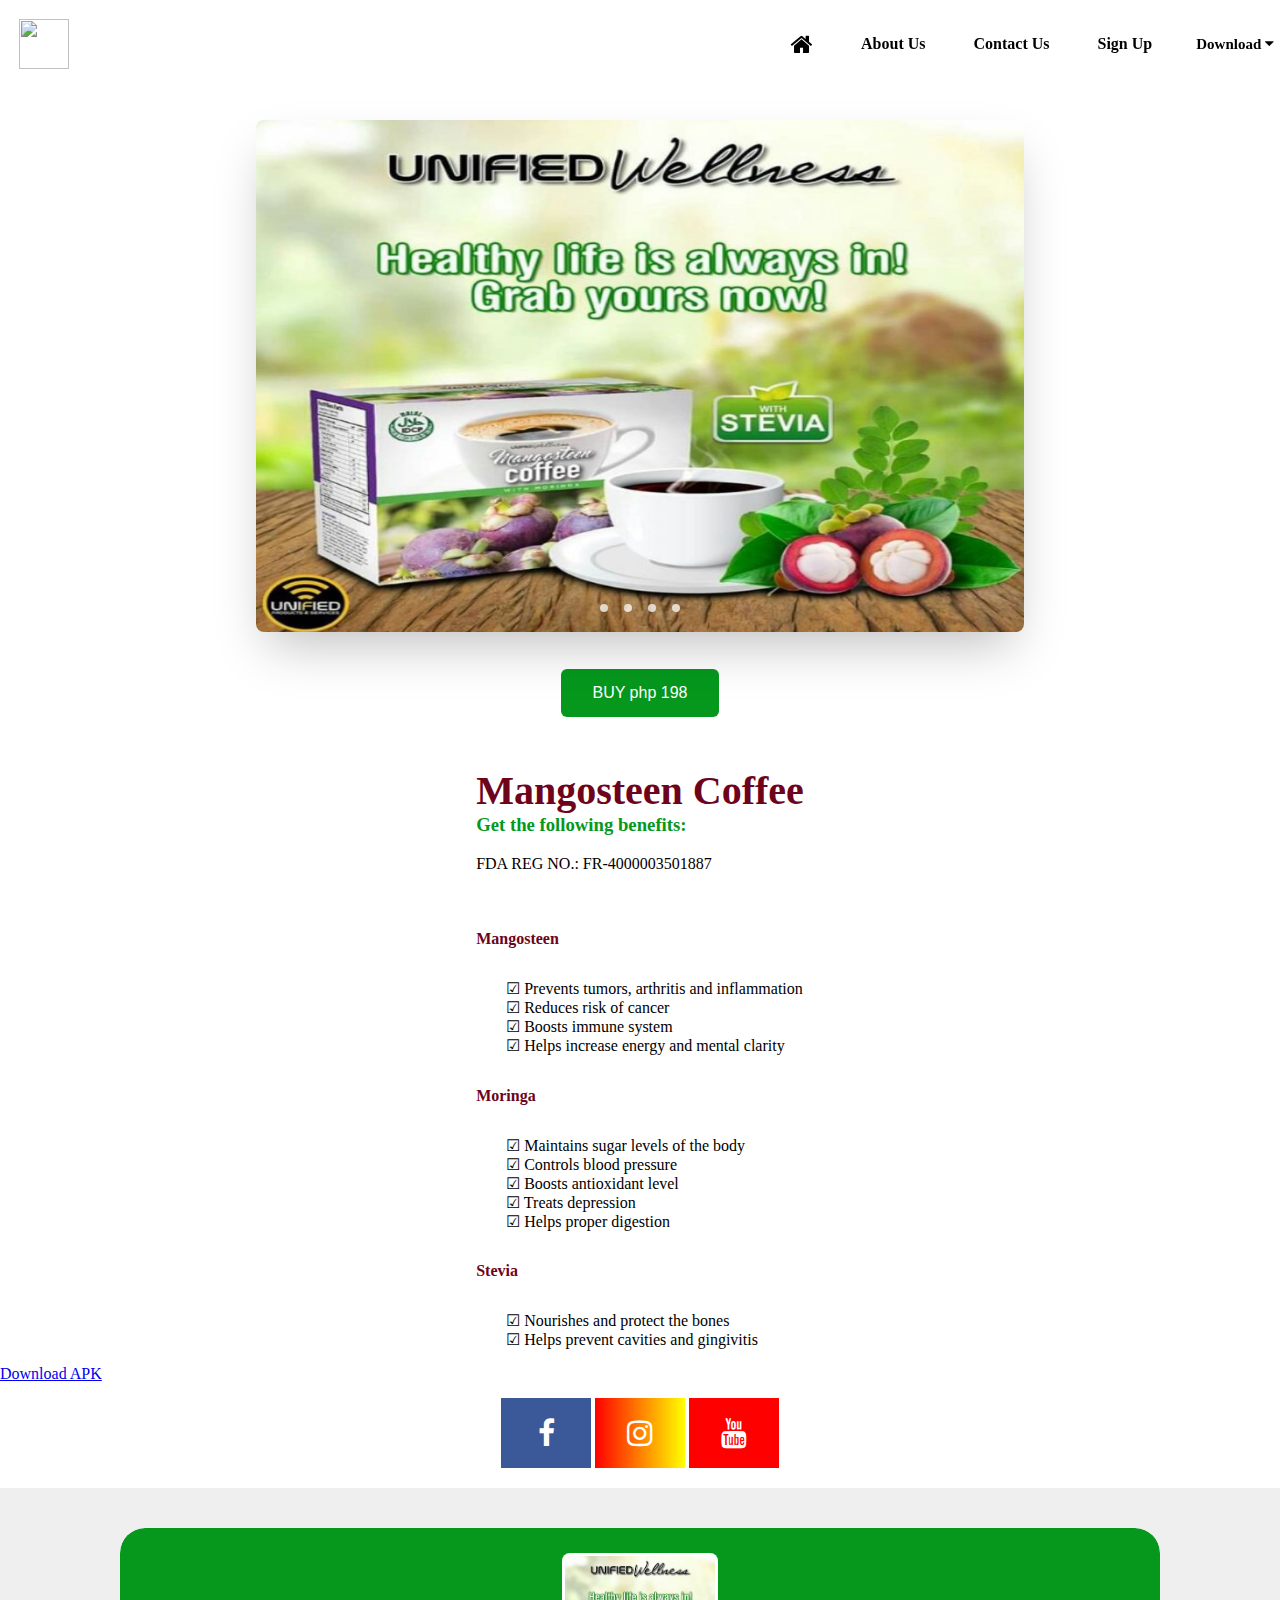
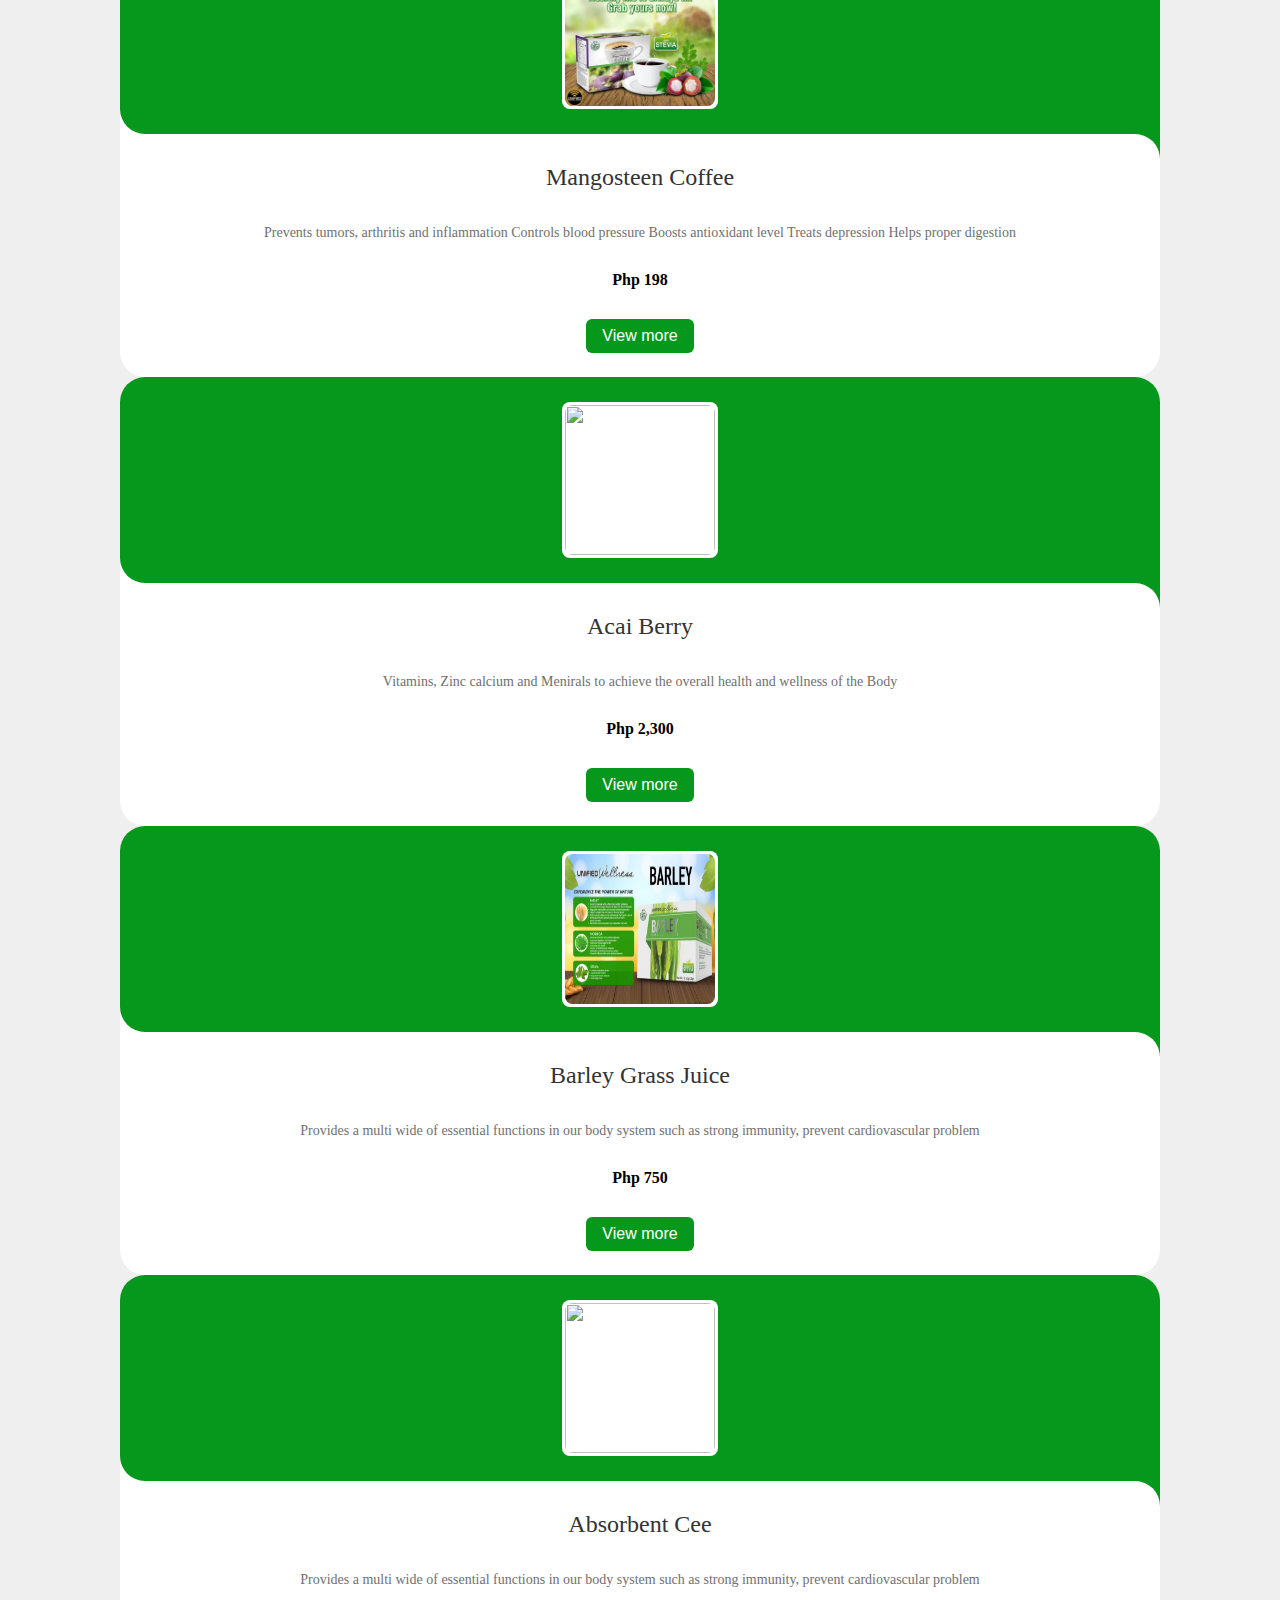
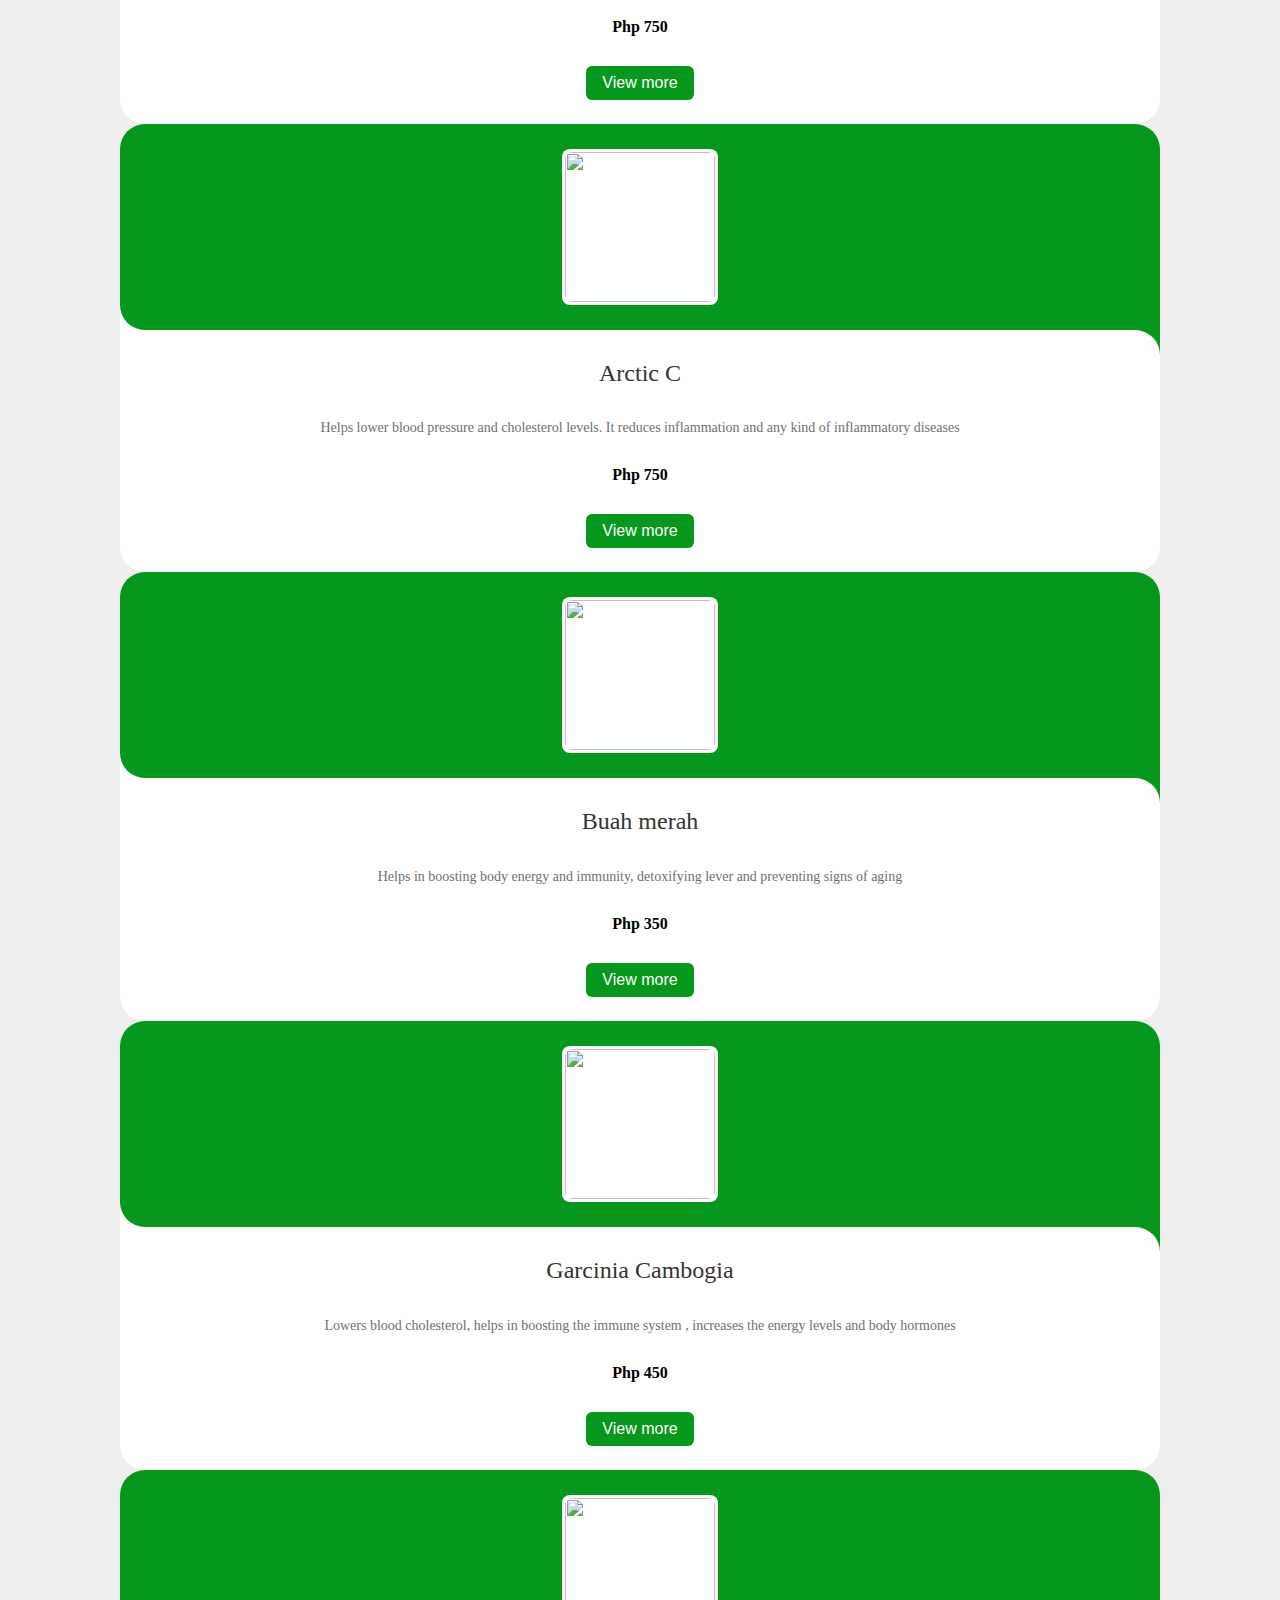
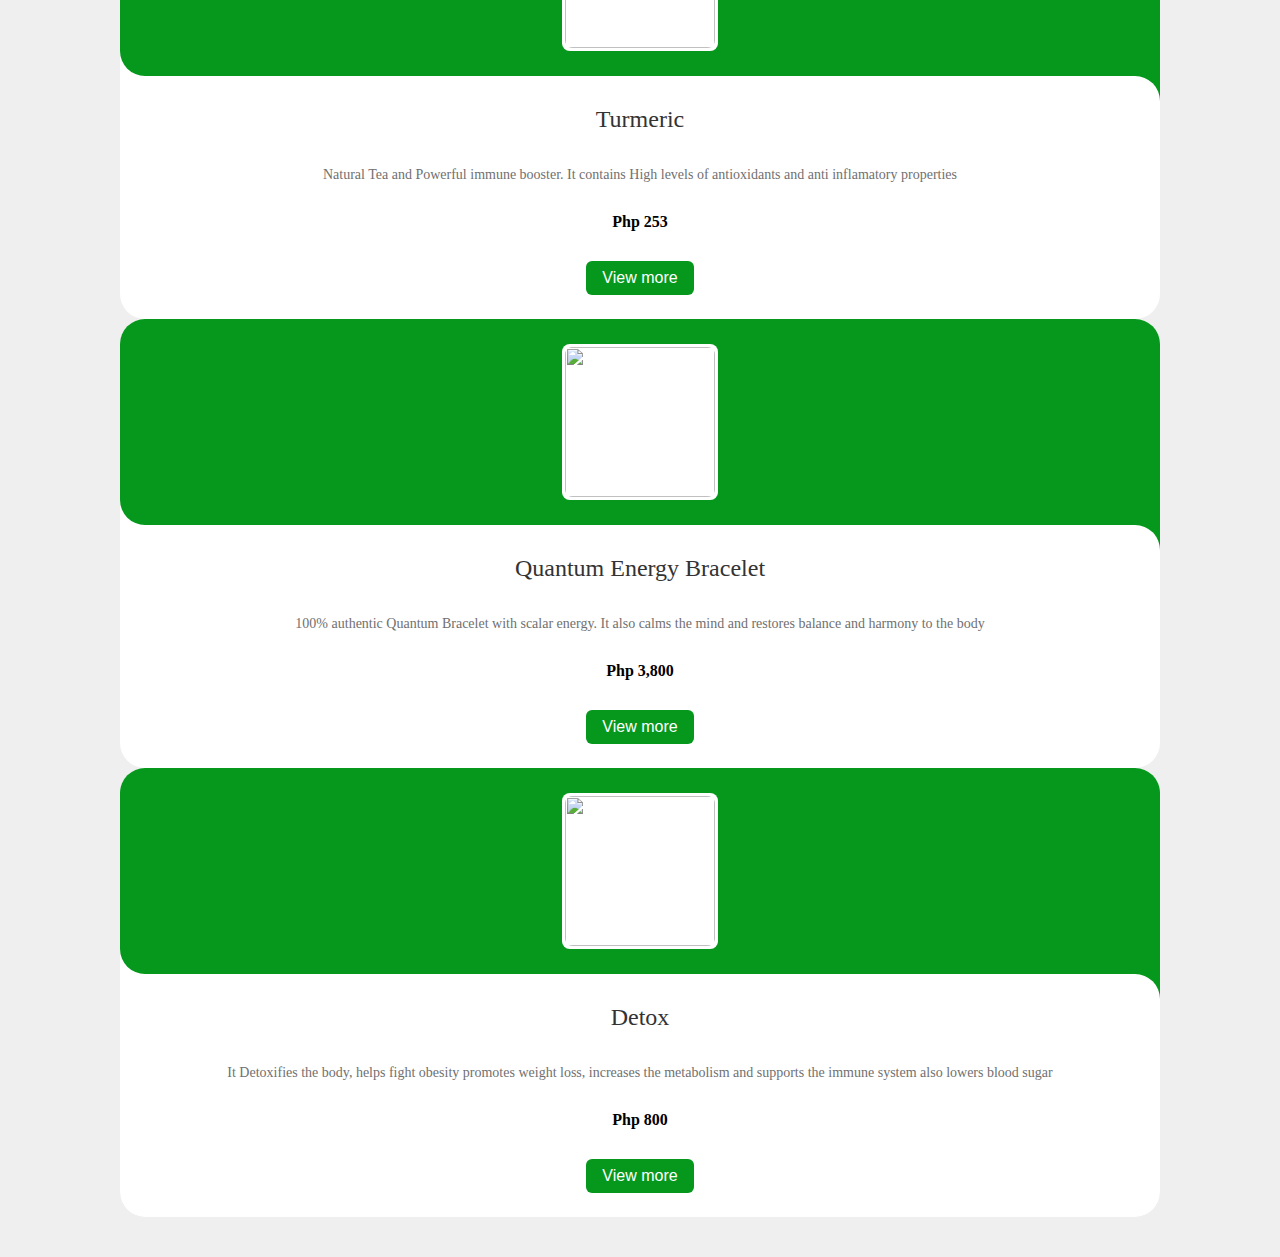
==== index.html @ 59ff97eb "Update index.html" ====
<!DOCTYPE html>
<html>
<head>
	<meta charset="utf-8">
	<meta name="viewport" content="width=device-width, initial-scale=1">
	<title>Mangosteen Coffee</title>
	<link rel="stylesheet" type="text/css" href="https://nyddanao11.github.io/mangosteencoffee/style.css">
	<link rel="stylesheet" type="text/css" href="https://nyddanao11.github.io/mangosteencoffee/swiper-bundle.min.css">
	<link rel="stylesheet" href="https://cdnjs.cloudflare.com/ajax/libs/font-awesome/4.7.0/css/font-awesome.min.css">
</head>

<body>

<header class="primary-header flex">
			<div >
					<img src="https://nyddanao11.github.io/mangosteencoffee/logo.png">
			<!-- <h2 class="logo">Yeilva <span class="log">STORE</span></h2> -->
		    </div>

	
		<button id="mobile-nav-toggle" aria-controls="primary-navigation" aria-expanded="false" ><i style="font-size:24px" class="fa">&#xf0c9;</i></button>
		
		<nav >
			
			<ul id="primary-navigation" data-visible ="false" class="primary-navigation flex">

					<li class="active"> <a href="https://nyddanao11.github.io/mangosteencoffee"> <i style="font-size:24px" class="fa">&#xf015;</i></a> </li>

					<li> <a href="https://nyddanao11.github.io/mangosteencoffee/aboutus.html">About Us</a> </li>

					<li> <a href="https://nyddanao11.github.io/mangosteencoffee/contactus.html">Contact Us</a> </li>

					<li> <a href="https://nyddanao11.github.io/mangosteencoffee/Register02.html">Sign Up</a> </li>

				 <div class="download">

     		  <button class="downloadbut"> Download <i class="fa fa-caret-down"></i></button>
         		 <div class="downloadlink">
          		   <a href="https://drive.google.com/file/d/1a4_qMyg4f7lipI2hWL55RH-9ur_odU7n/view">E-Catalogue</a>
           			  <a href="#">Flyers</a>
            		 <a href="https://docs.google.com/document/d/1-5zC7StBNT5gKorWsp6ZwzRaBgrDeCFt/edit?usp=sharing&ouid=105641947247357200570&rtpof=true&sd=true">Registration Form</a>
           </div>
   	  </div>
			
			
			</ul>
			
		</nav>

</header>


	<section class="container">
		<div class="slider-wrapper">
			<div class="slider">
				<img id="slide-1" src="https://nyddanao11.github.io/mangosteencoffee/mangosteen.png">
				<img id="slide-2" src="https://nyddanao11.github.io/mangosteencoffee/mangosteen02.png">
				<img id="slide-3" src="https://nyddanao11.github.io/mangosteencoffee/mangosteen03.png">
				<img id="slide-4" src="https://nyddanao11.github.io/mangosteencoffee/mangosteen04.jpg">
				
			</div>
			<div class="slider-nav">
				<a href="#slide-1"></a>
				<a href="#slide-2"></a>
				<a href="#slide-3"></a>
				<a href="#slide-4"></a>
				
			</div>
		</div>
		
	</section>



<div id="landing">

		   <div class="buy">
				<button class="button" onclick="window.location.href='https://shopee.ph/Mangosteen-Coffee-drink-mix-with-Moringa-i.784647343.21009335924';">BUY php 198</button>
			</div>

		<div class="benefits">
			<div class="color01">
				<h3><b class="color">Mangosteen Coffee</b> <br>
					Get the following benefits:</h3>
					<p class="custom">FDA REG NO.: FR-4000003501887</p>
			</div>

			<div>
				<h4 class="color02">Mangosteen</h4>
					<ul>
						<li>☑ Prevents tumors, arthritis and inflammation</li>
						<li>☑ Reduces risk of cancer</li>
						<li>☑ Boosts immune system</li>
						<li>☑ Helps increase energy and mental clarity</li>
					</ul>
			</div>

			<div>
					<h4 class="color03">Moringa</h4>
					<ul>
						<li>☑ Maintains sugar levels of the body</li>
						<li>☑ Controls blood pressure</li>
						<li>☑ Boosts antioxidant level</li>
						<li>☑ Treats depression</li>
						<li>☑ Helps proper digestion</li>
					</ul>
			</div>

			<div>
					<h4 class="color04">Stevia</h4>
				<ul>
					<li>☑ Nourishes and protect the bones</li>
					<li>☑ Helps prevent cavities and gingivitis</li>
				</ul>
			</div> 

	  </div>

  </div> 

 <div id="apklink">
			 <a class="applink" href="https://nyddanao11.github.io/mangosteencoffee/store.apk"> Download APK
 							</a>
			</div>
  
		<div class="social-link">
				<a href="https://www.facebook.com/profile.php?id=100063938480030" class="fa fa-facebook"></a>
			<a href="#" class="fa fa-instagram"></a>
				<a href="https://www.youtube.com/watch?v=vwFjm2BG8pU&t=16s" class="fa fa-youtube"></a>
			</div>




<div class="slidermain">

<div class="slide-container swiper">
	<div class="slide-content">
		<div class="card-wrapper swiper-wrapper">
			
			<div class="card swiper-slide">
				<div class="image-content">
					<span class="overlay"></span>
					<div class="card-image">
						<img src="https://nyddanao11.github.io/mangosteencoffee/mangosteen.png" class="card-img">
					</div>
					
				</div>
				<div class="card-content">
					<h2 class="name">Mangosteen Coffee</h2>
					<p class="description">Prevents tumors, arthritis and inflammation Controls blood pressure
						Boosts antioxidant level Treats depression  Helps proper digestion</p>
						<p><b>Php 198</b></p>
					<button class="button" onclick="window.location.href='https://shopee.ph/Mangosteen-Coffee-drink-mix-with-Moringa-i.784647343.21009335924';">View more</button>
				</div>
			</div>
			

			<div class="card swiper-slide">
				<div class="image-content">
					<span class="overlay"></span>
					<div class="card-image">
						<img src="https://nyddanao11.github.io/mangosteencoffee/acai1.png" class="card-img">
						
					</div>
					
				</div>
				<div class="card-content">
					<h2 class="name">Acai Berry</h2>
					<p class="description">Vitamins, Zinc calcium and Menirals to achieve the overall health and wellness of the Body</p>
					<p><b>Php 2,300</b></p>
					<button class="button" onclick="window.location.href='https://nyddanao11.github.io/acaiberry/';">View more</button>
				</div>
			</div>


			<div class="card swiper-slide">
				<div class="image-content">
					<span class="overlay"></span>
					<div class="card-image">
						<img src="https://nyddanao11.github.io/mangosteencoffee/barley.jpg" class="card-img">
					</div>
					
				</div>
				<div class="card-content">
					<h2 class="name">Barley Grass Juice</h2>
					<p class="description">Provides a multi wide of essential functions in our body system such as strong
					immunity, prevent cardiovascular problem</p>
					<p><b>Php 750</b></p>
					<button class="button" onclick="window.location.href='https://nyddanao11.github.io/barleygrassjuice/';">View more</button>
				</div>
			</div>

			<div class="card swiper-slide">
				<div class="image-content">
					<span class="overlay"></span>
					<div class="card-image">
						<img src="https://nyddanao11.github.io/mangosteencoffee/absorbent c.png" class="card-img">
					</div>
					
				</div>
				<div class="card-content">
					<h2 class="name">Absorbent Cee</h2>
					<p class="description">Provides a multi wide of essential functions in our body system such as strong
					immunity, prevent cardiovascular problem</p>
					<p><b>Php 750</b></p>
					<button class="button" onclick="window.location.href='https://shopee.ph/Absorbent-Cee(Sodium-Ascorbate)-i.784647343.23017069219?xptdk=b65014be-b319-4ab7-a2fa-3e5fe1470cf2';">View more</button>
				</div>
			</div>

			<div class="card swiper-slide">
				<div class="image-content">
					<span class="overlay"></span>
					<div class="card-image">
						<img src="https://nyddanao11.github.io/mangosteencoffee/artic c.png" class="card-img">

					</div>
					
				</div>
				<div class="card-content">
					<h2 class="name">Arctic C</h2>
					<p class="description">Helps lower blood pressure and cholesterol levels. It reduces inflammation and 
					any kind of inflammatory diseases</p>
					<p><b>Php 750</b></p>
					<button class="button"  onclick="window.location.href='https://shopee.ph/Arctic-C-(only-the-best-for-your-Heart)-i.784647343.18870767126?xptdk=a8010dde-78bb-41e5-ad4f-0279af0dcc0b';">View more</button>
				</div>
			</div>

			<div class="card swiper-slide">
				<div class="image-content">
					<span class="overlay"></span>
					<div class="card-image">
						<img src="https://nyddanao11.github.io/mangosteencoffee/Buah merah.png" class="card-img">
						
					</div>
					
				</div>
				<div class="card-content">
					<h2 class="name">Buah merah</h2>
					<p class="description">Helps in boosting body energy and immunity, detoxifying lever and preventing signs of aging</p>
					<p><b>Php 350</b></p>
					<button class="button"  onclick="window.location.href='https://shopee.ph/Buah-Merah-(-The-Synergy-of-7-super-Antioxidants-)-i.784647343.22317082732?xptdk=27547b36-8d47-44c6-b7f2-25dde37a1634';">View more</button>
				</div>
			</div>

			<div class="card swiper-slide">
				<div class="image-content">
					<span class="overlay"></span>
					<div class="card-image">
						<img src="https://nyddanao11.github.io/mangosteencoffee/Garcinia04.jpg" class="card-img">
						
					</div>
					
				</div>

				<div class="card-content">
					<h2 class="name">Garcinia Cambogia</h2>
					<p class="description">Lowers blood cholesterol, helps in boosting the immune system , increases the
					energy levels and body hormones</p>
					<p><b>Php 450</b></p>
					<button class="button"  onclick="window.location.href='https://shopee.ph/Garcinia-Camboga-powder-drink-mix-dalandan-flavor-i.784647343.10497325673';" >View more</button>
				</div>
			</div>

			<div class="card swiper-slide">
				<div class="image-content">
					<span class="overlay"></span>
					<div class="card-image">
						<img src="https://nyddanao11.github.io/mangosteencoffee/turmeric.png" class="card-img">
						
					</div>
					
				</div>
				<div class="card-content">
					<h2 class="name">Turmeric</h2>
					<p class="description">Natural Tea and Powerful immune booster. It contains High levels of
					antioxidants and anti inflamatory properties</p>
					<p><b>Php 253</b></p>
					<button class="button" onclick="window.location.href='https://shopee.ph/Golden-Nature-Turmeric-Tea-i.784647343.18925896953?sp_atk=38986569-e5eb-4d8e-97fa-79b78d3e2f6c&xptdk=38986569-e5eb-4d8e-97fa-79b78d3e2f6c';" >View more</button>
				</div>
			</div>


			<div class="card swiper-slide">
				<div class="image-content">
					<span class="overlay"></span>
					<div class="card-image">
						<img src="https://nyddanao11.github.io/mangosteencoffee/bracelet.png" class="card-img">
						
					</div>
					
				</div>
				<div class="card-content">
					<h2 class="name">Quantum Energy Bracelet</h2>
					<p class="description">100% authentic Quantum Bracelet with scalar energy. It also calms the mind
					and restores balance and harmony to the body</p>
					<p><b>Php 3,800</b></p>
					<button class="button" onclick="window.location.href='https://shopee.ph/Quantum-Energy-Bracelet-i.784647343.23417089850?sp_atk=35cb4012-e484-4af1-838d-abe9c5577d63&xptdk=35cb4012-e484-4af1-838d-abe9c5577d63';" >View more</button>
				</div>
			</div>


			<div class="card swiper-slide">
				<div class="image-content">
					<span class="overlay"></span>
					<div class="card-image">
						<img src="https://nyddanao11.github.io/mangosteencoffee/detox.png" class="card-img">
						
					</div>
					
				</div>
				<div class="card-content">
					<h2 class="name">Detox</h2>
					<p class="description">It Detoxifies the body, helps fight obesity promotes weight loss, increases the metabolism 
					and supports the immune system also lowers blood sugar</p>
					<p><b>Php 800</b></p>
					<button class="button" onclick="window.location.href='https://shopee.ph/Detox-(Detoxifies-the-Body)-i.784647343.23417092383?sp_atk=322c9da5-ff0b-4807-a3c5-4f8c608d99eb&xptdk=322c9da5-ff0b-4807-a3c5-4f8c608d99eb';" >View more</button>
				</div>
			</div>




		</div>
	</div>

	<div class="swiper-button-next swiper-navBtn"></div>
      <div class="swiper-button-prev swiper-navBtn"></div>
        <div class="swiper-pagination"></div>

	</div>

</div>
	
	

</body>
<script type="text/javascript" src="switch.js"></script>
<script type="text/javascript" src="https://nyddanao11.github.io/mangosteencoffee/swiper-bundle.min.js"></script>
<script type="text/javascript" src="https://nyddanao11.github.io/mangosteencoffee/swiper.js"></script>

</html>
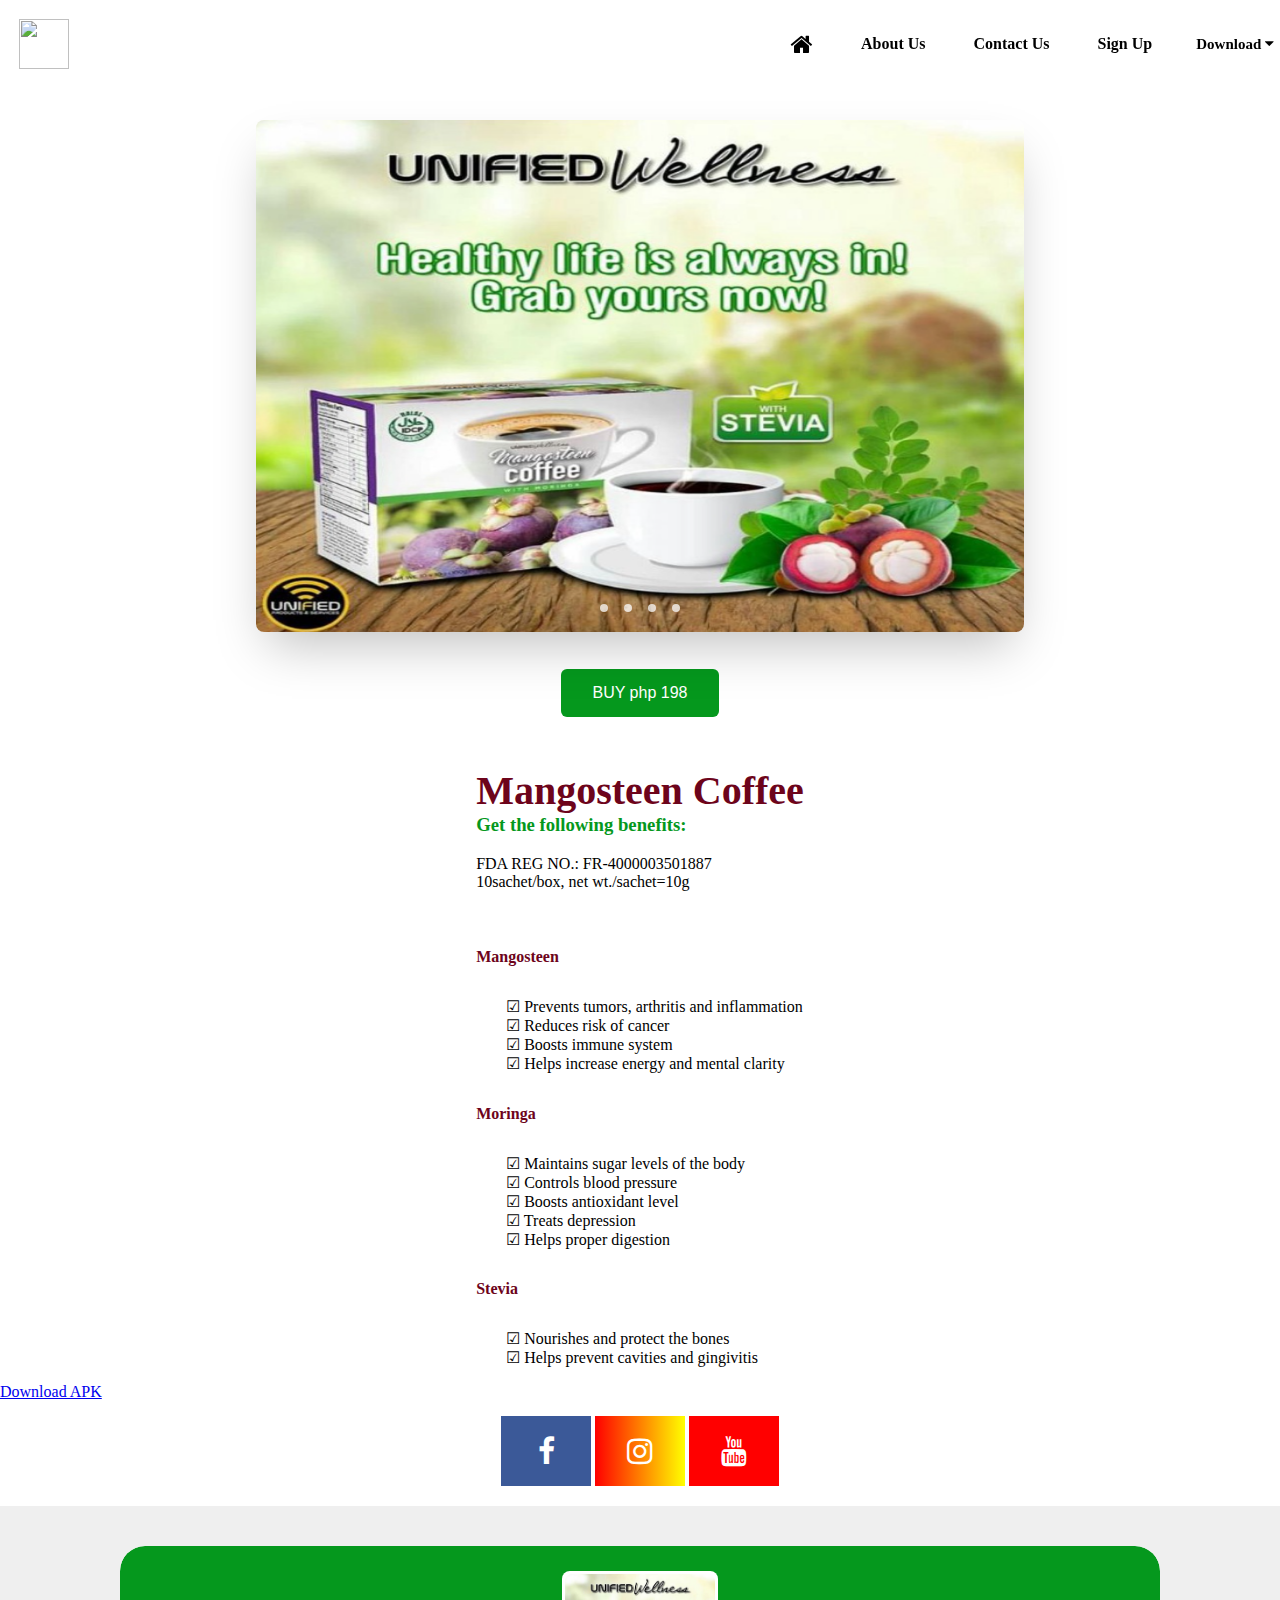
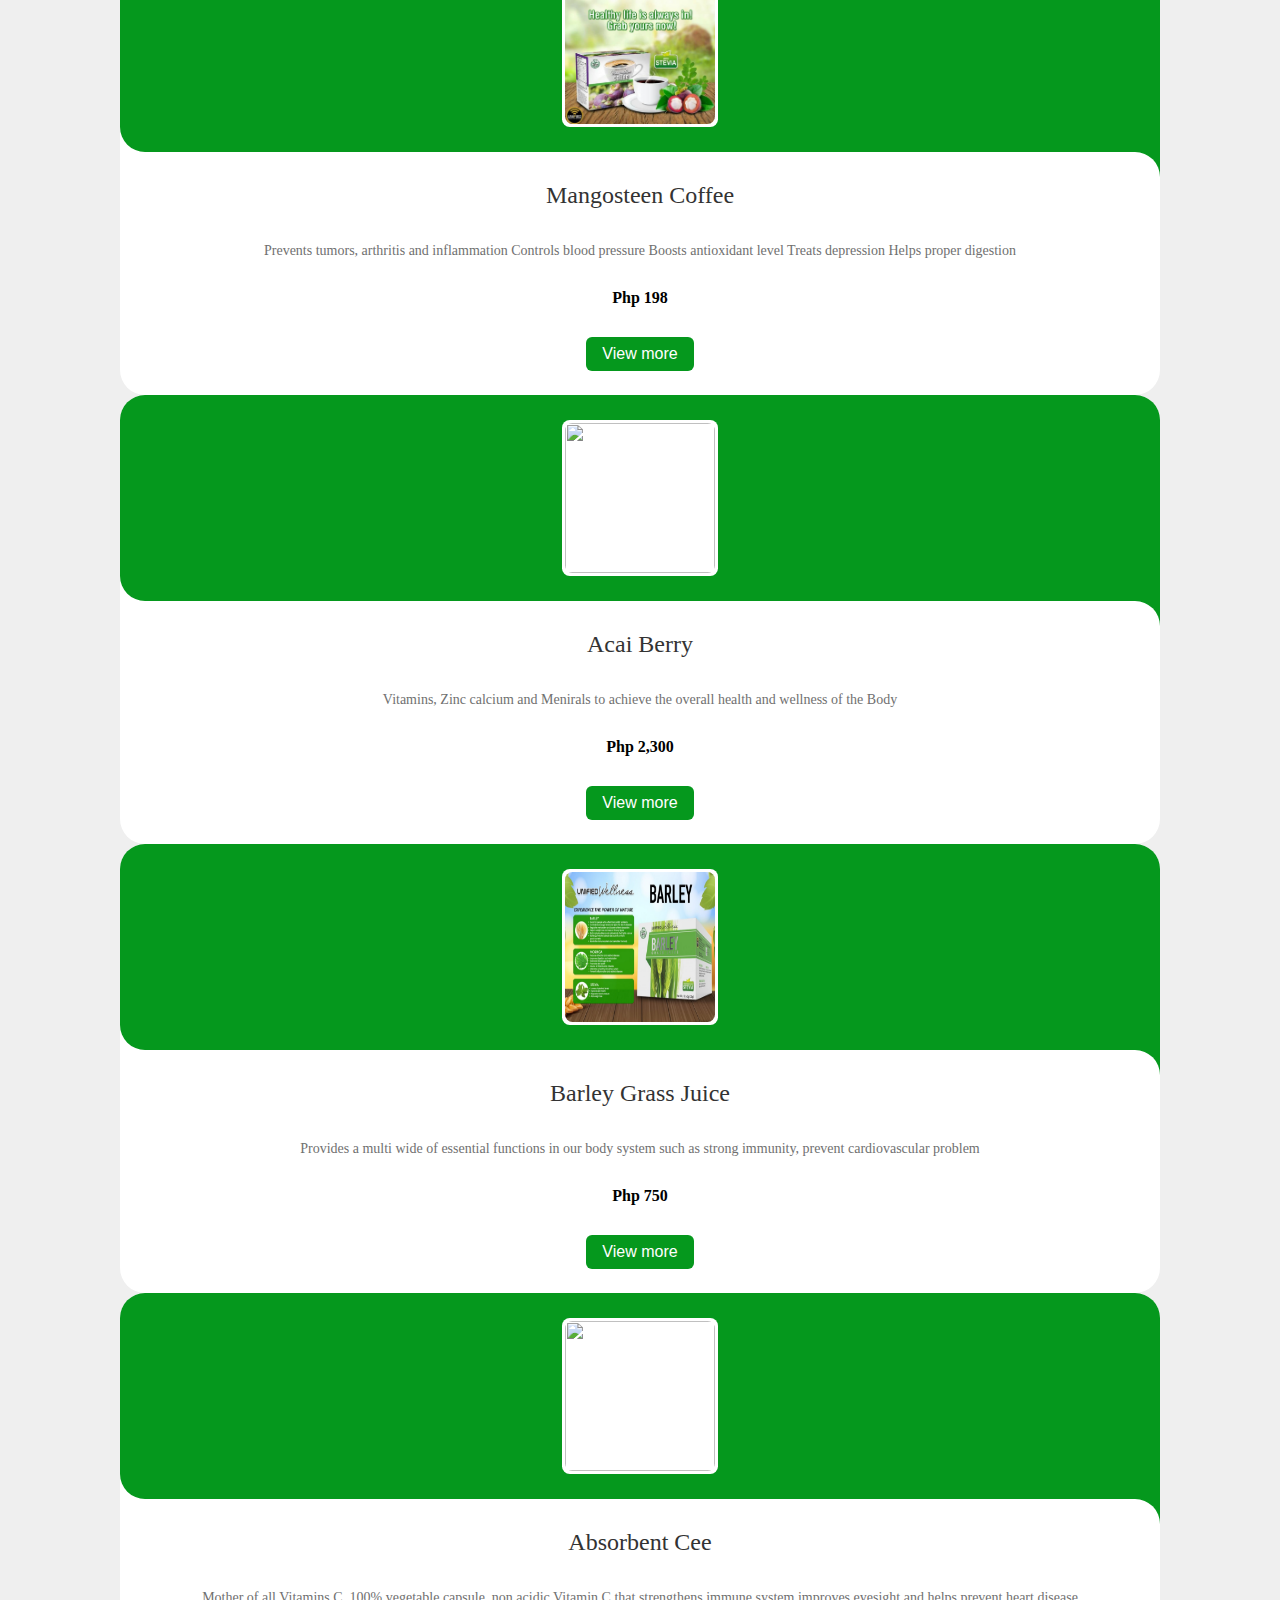
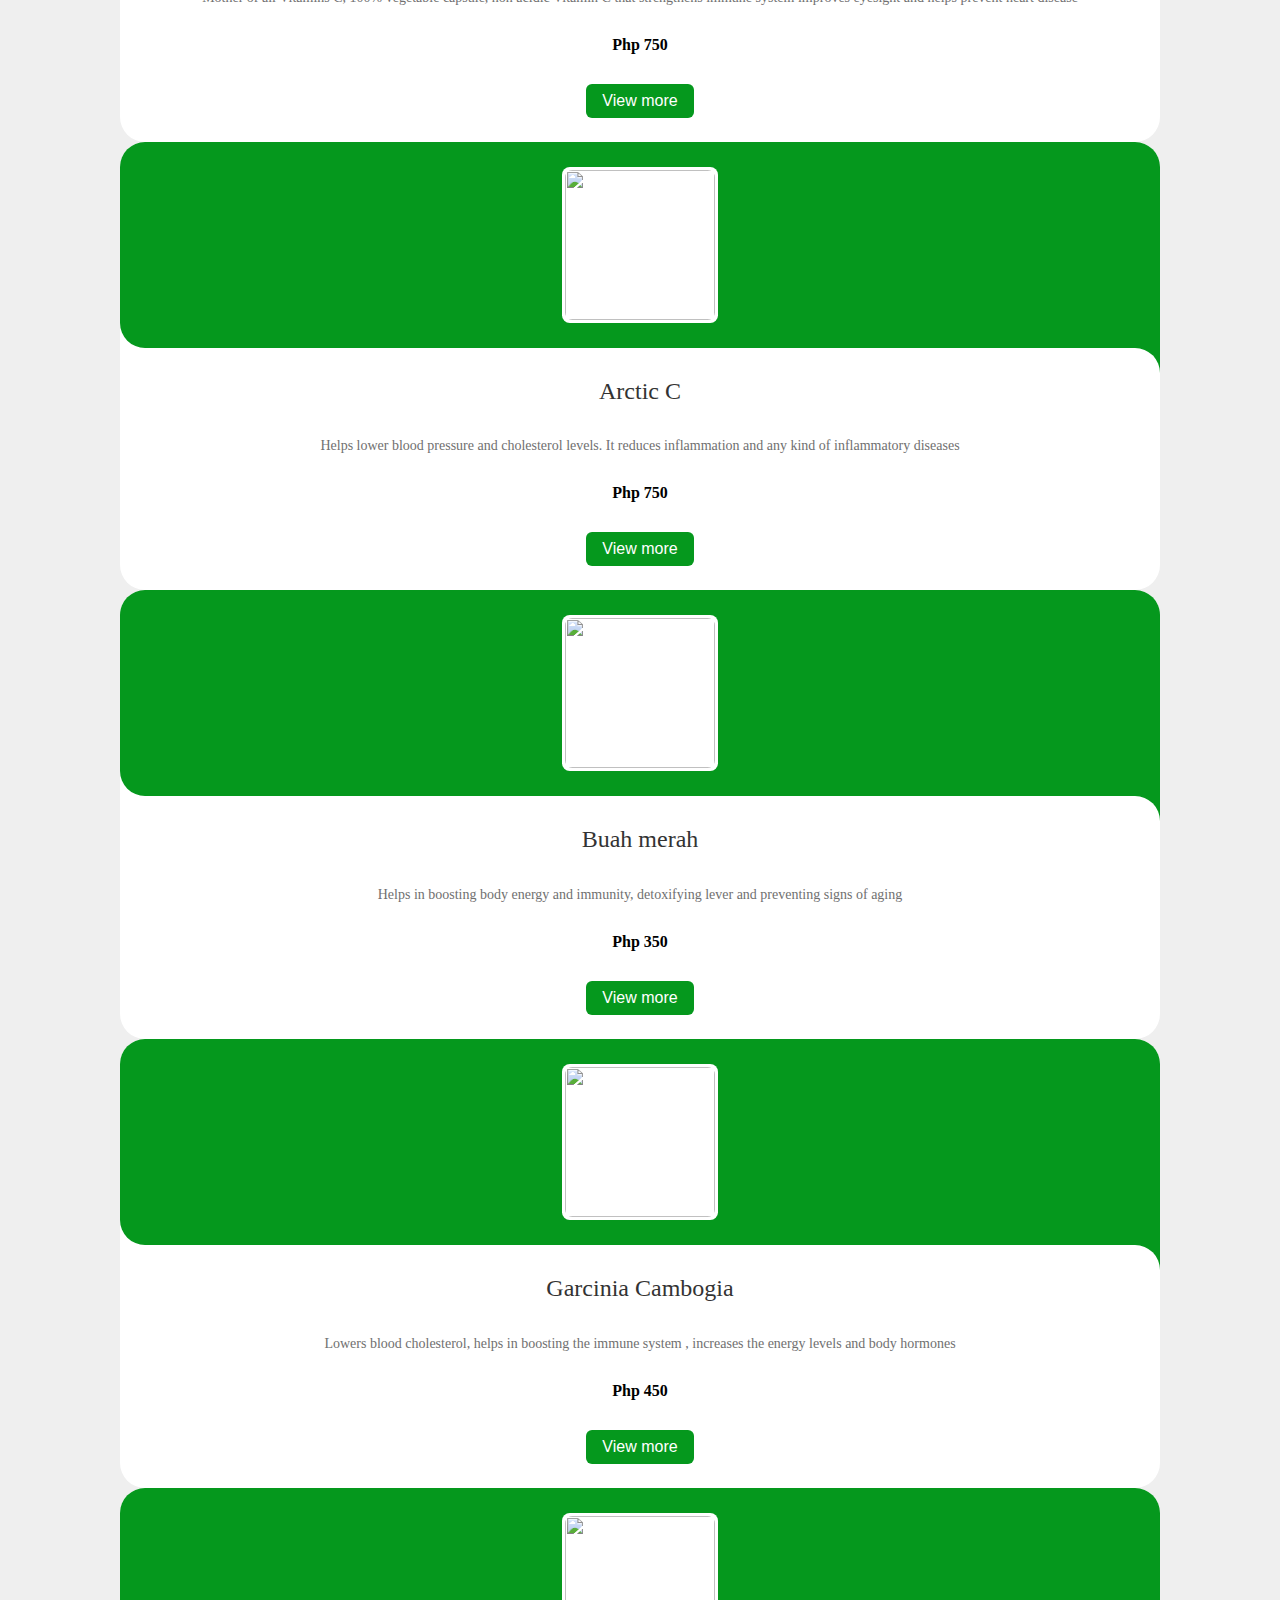
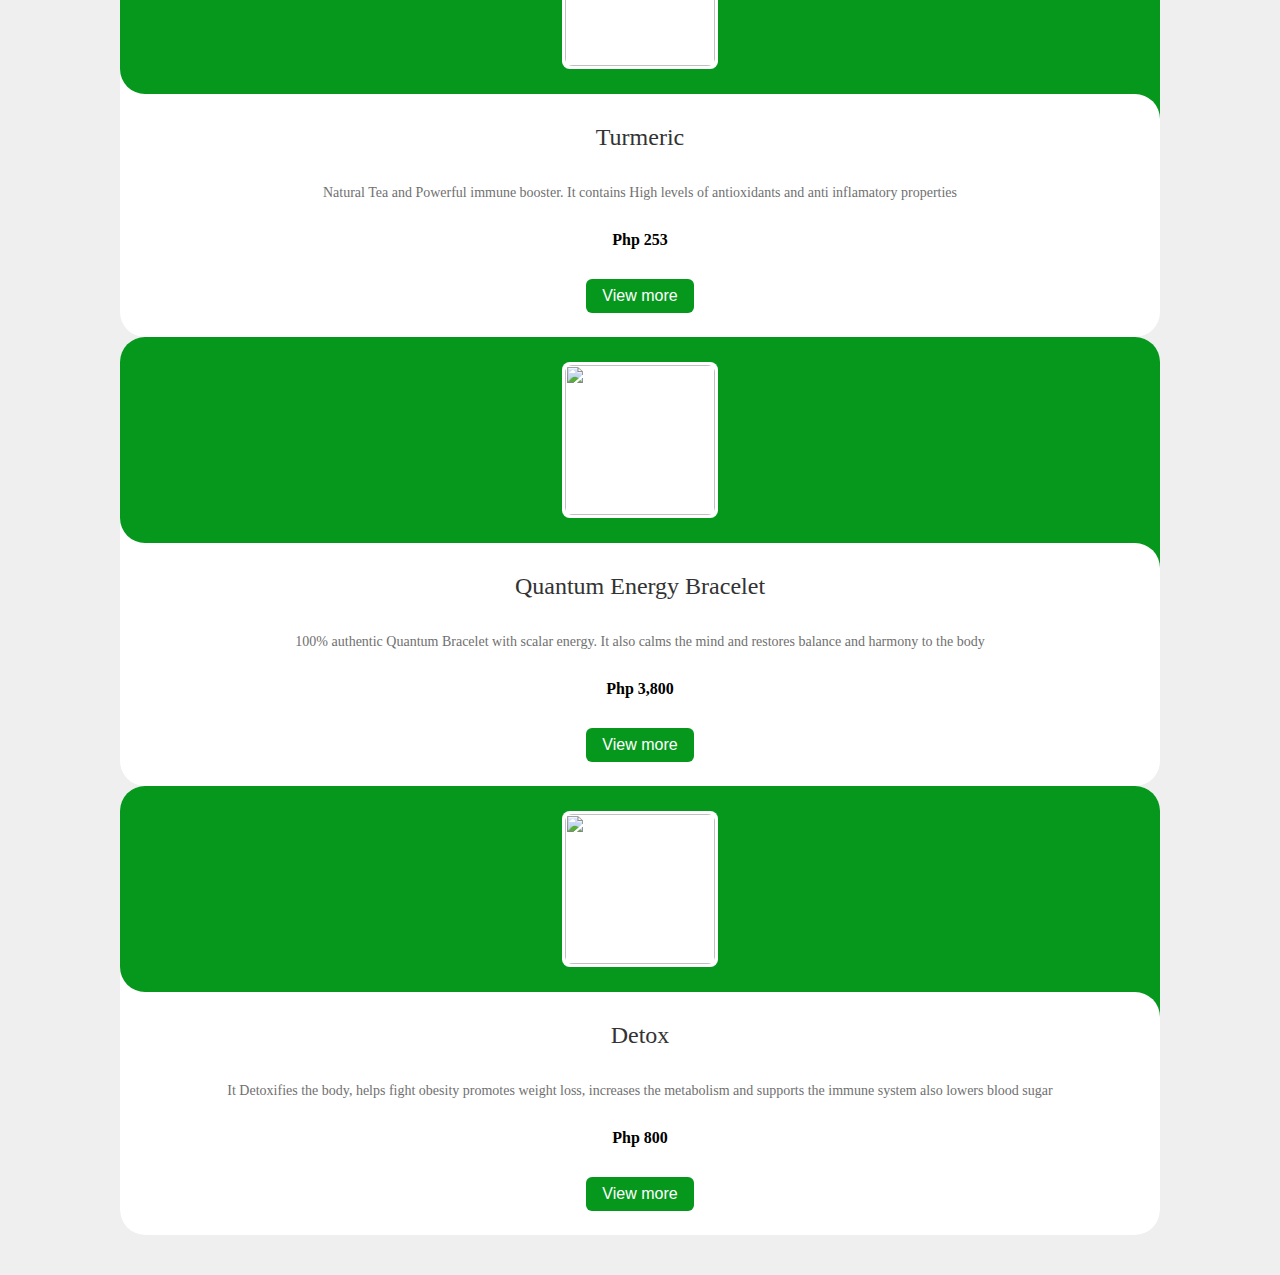
==== commit 86cb28a6: "Update index.html" ====
--- a/index.html
+++ b/index.html
@@ -82,7 +82,8 @@
 			<div class="color01">
 				<h3><b class="color">Mangosteen Coffee</b> <br>
 					Get the following benefits:</h3>
-					<p class="custom">FDA REG NO.: FR-4000003501887</p>
+					<p class="custom">FDA REG NO.: FR-4000003501887<br>
+				10sachet/box, net wt./sachet=10g</p>
 			</div>
 
 			<div>
@@ -125,7 +126,7 @@
   
 		<div class="social-link">
 				<a href="https://www.facebook.com/profile.php?id=100063938480030" class="fa fa-facebook"></a>
-			<a href="#" class="fa fa-instagram"></a>
+			<a href="https://www.instagram.com/invites/contact/?i=1ef7fizacgyok&utm_content=qbdbz59" class="fa fa-instagram"></a>
 				<a href="https://www.youtube.com/watch?v=vwFjm2BG8pU&t=16s" class="fa fa-youtube"></a>
 			</div>
 
@@ -201,8 +202,8 @@
 				</div>
 				<div class="card-content">
 					<h2 class="name">Absorbent Cee</h2>
-					<p class="description">Provides a multi wide of essential functions in our body system such as strong
-					immunity, prevent cardiovascular problem</p>
+					<p class="description">Mother of all Vitamins C, 100% vegetable capsule, non acidic Vitamin C that strengthens immune
+					system improves eyesight and helps prevent heart disease</p>
 					<p><b>Php 750</b></p>
 					<button class="button" onclick="window.location.href='https://shopee.ph/Absorbent-Cee(Sodium-Ascorbate)-i.784647343.23017069219?xptdk=b65014be-b319-4ab7-a2fa-3e5fe1470cf2';">View more</button>
 				</div>
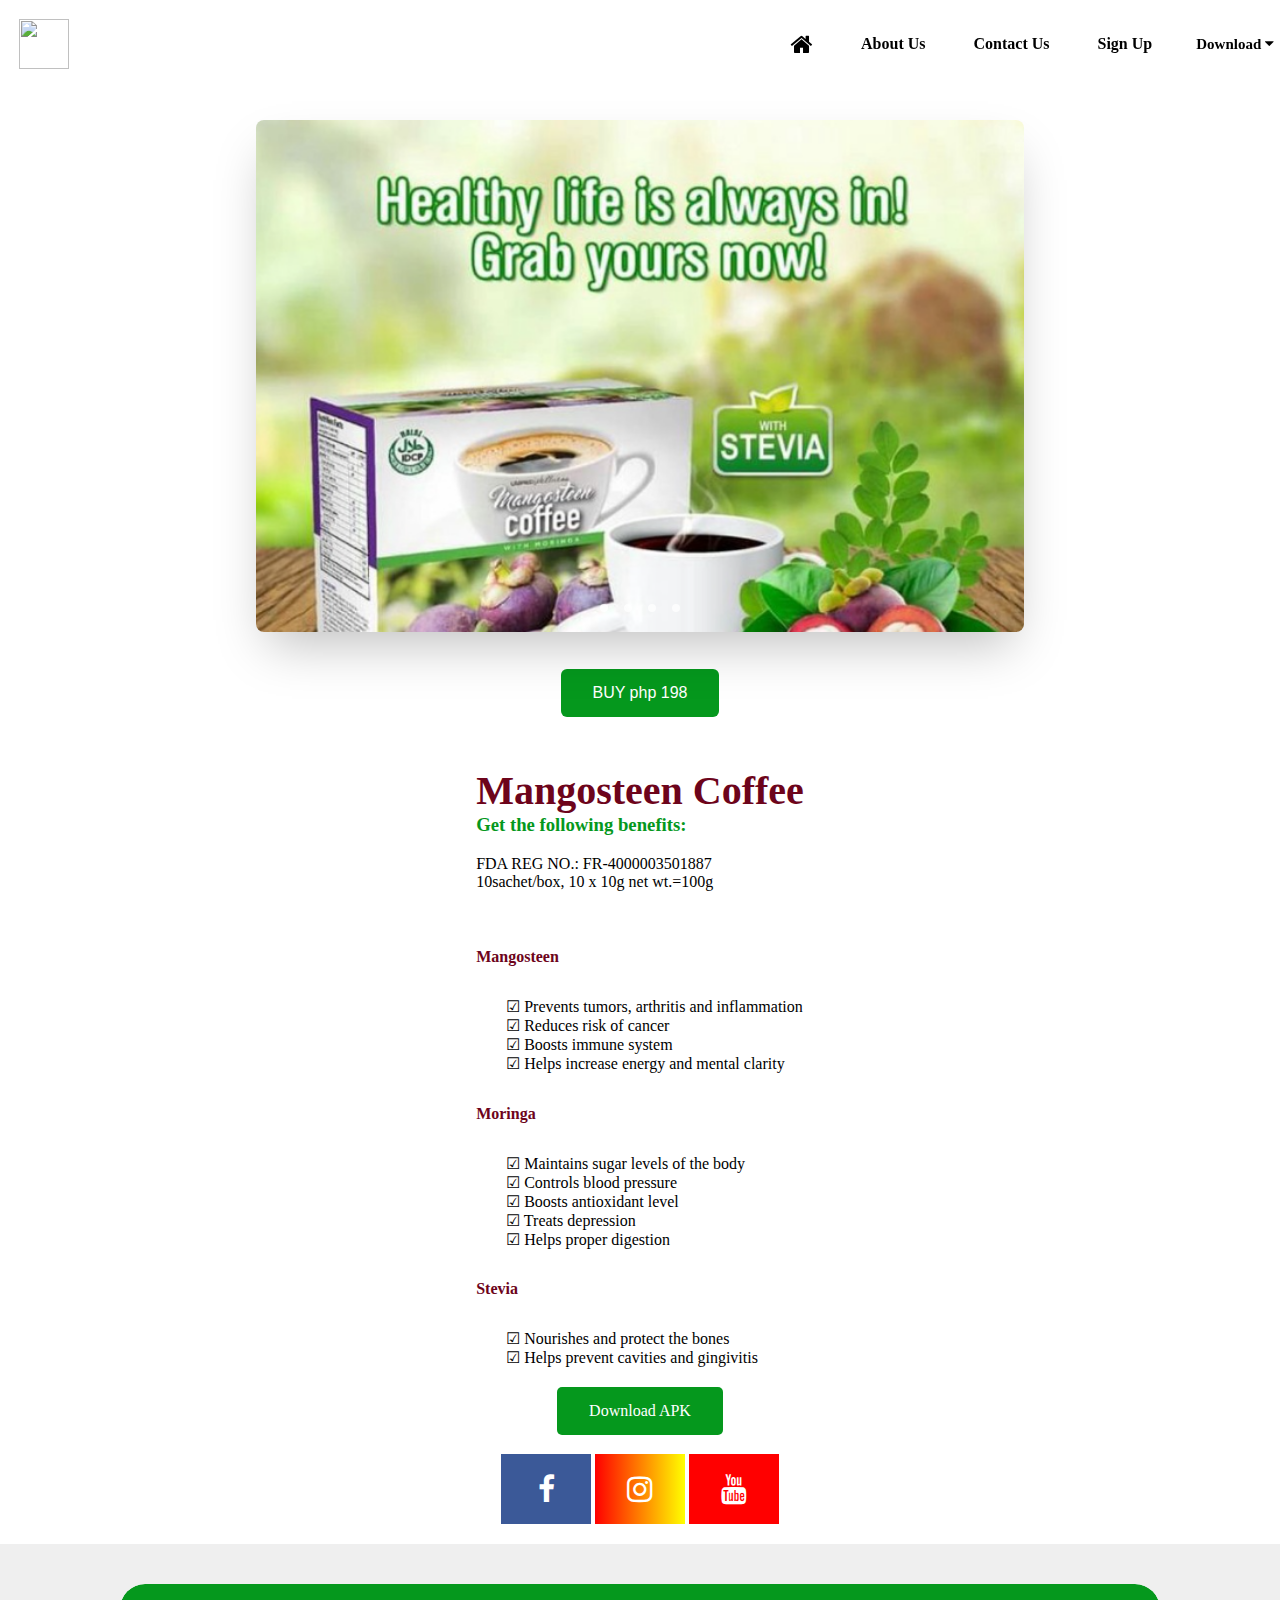
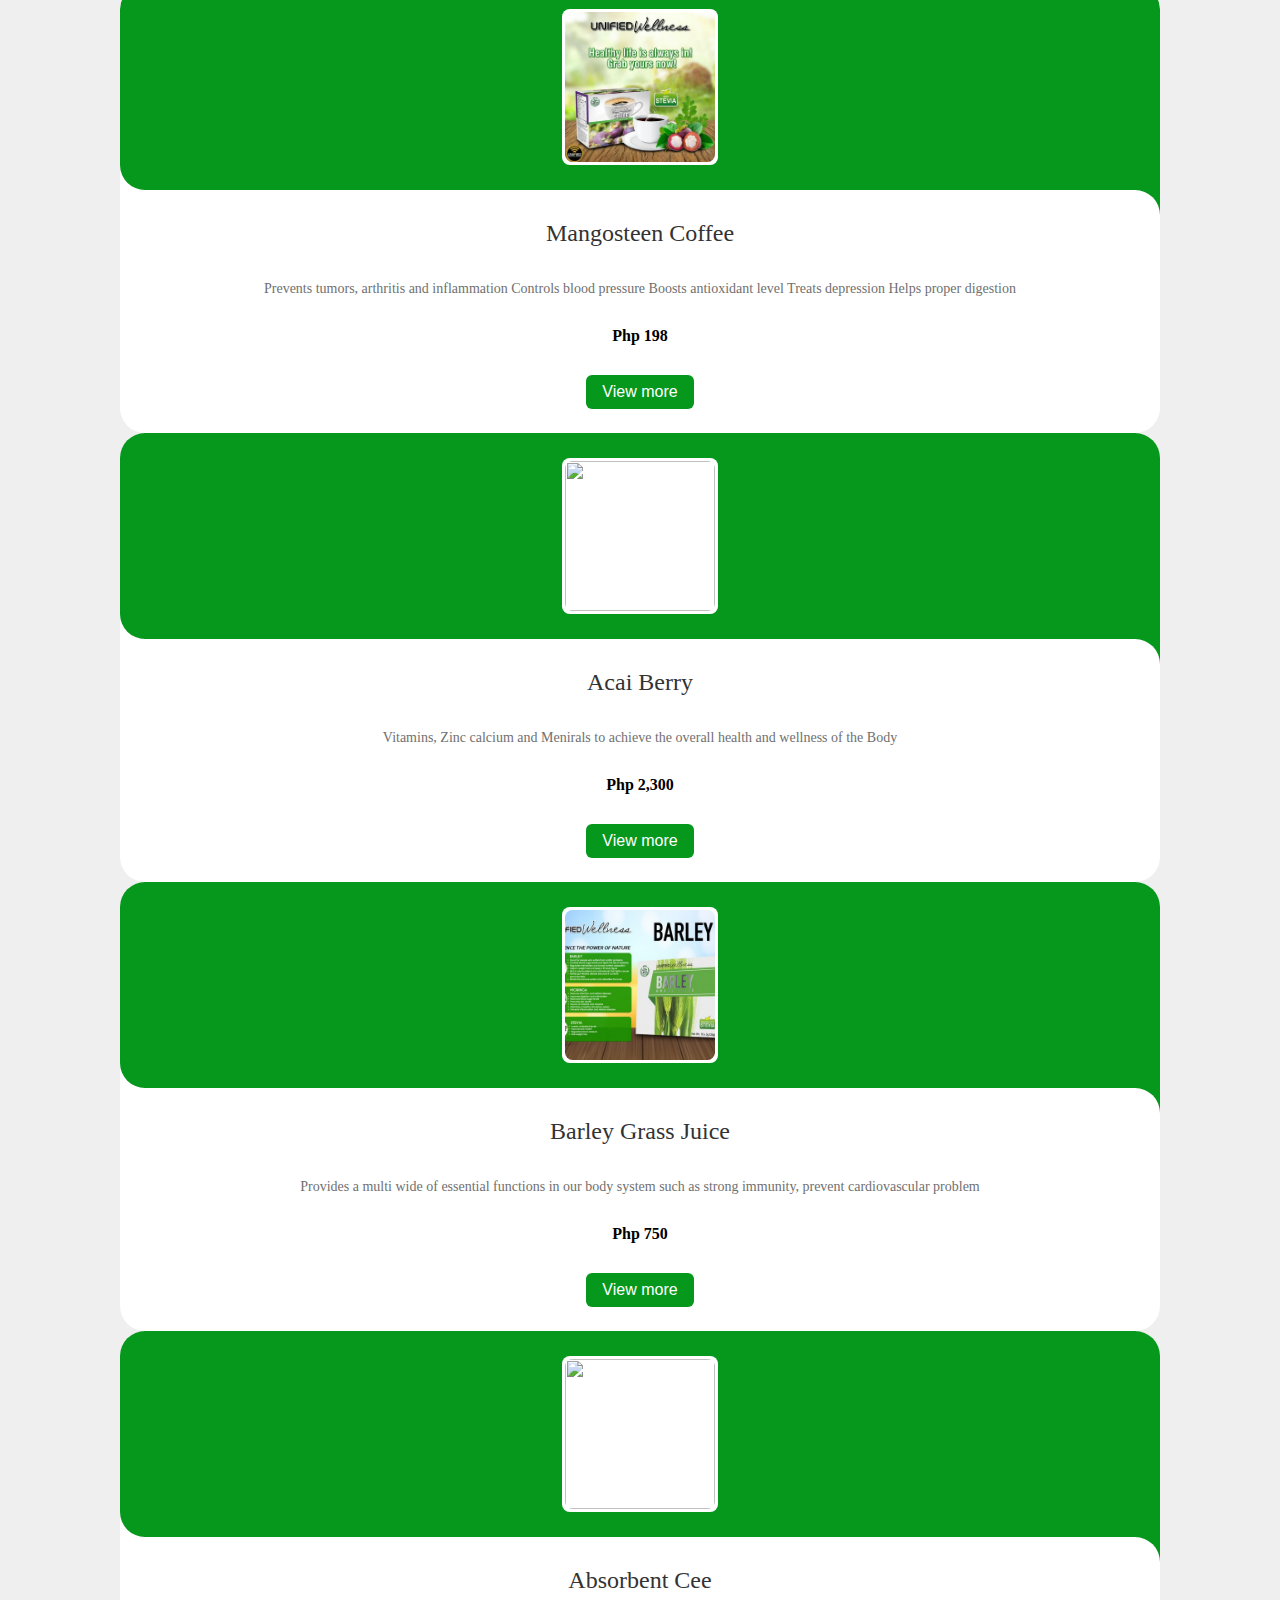
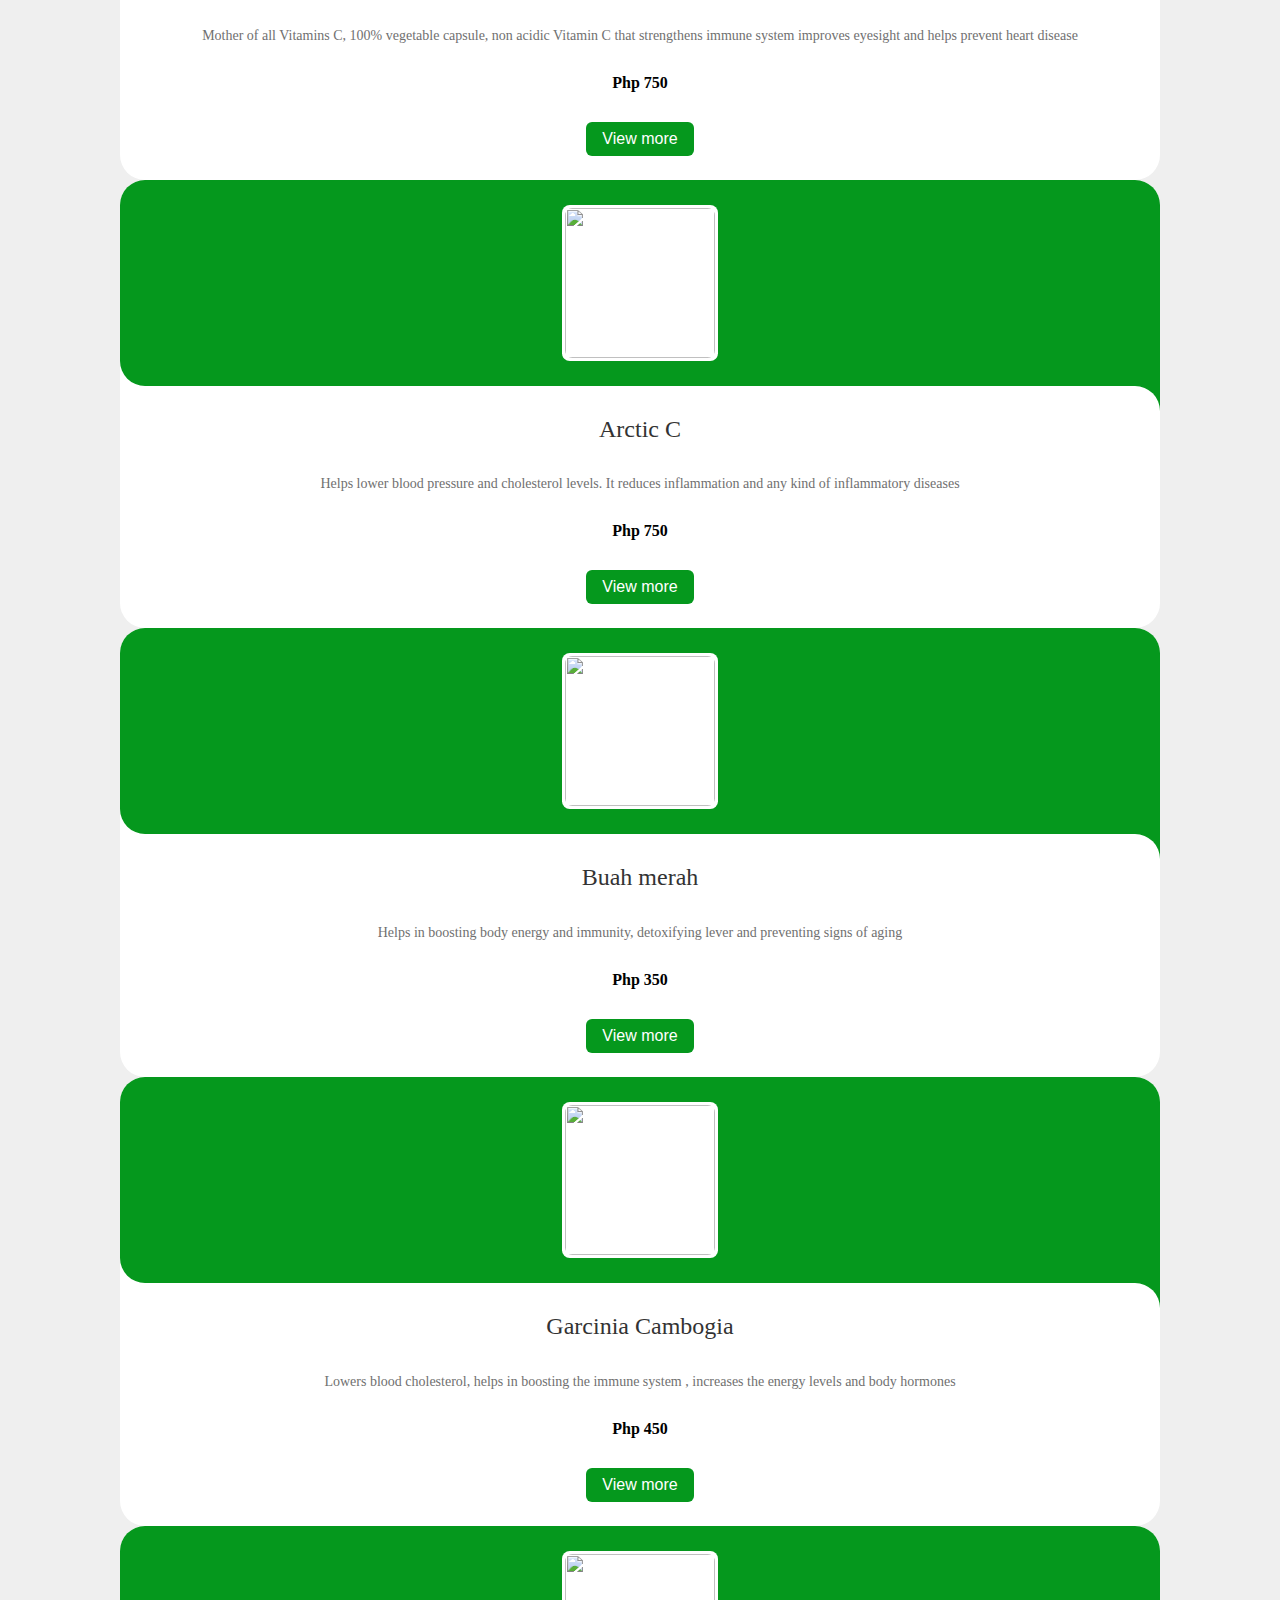
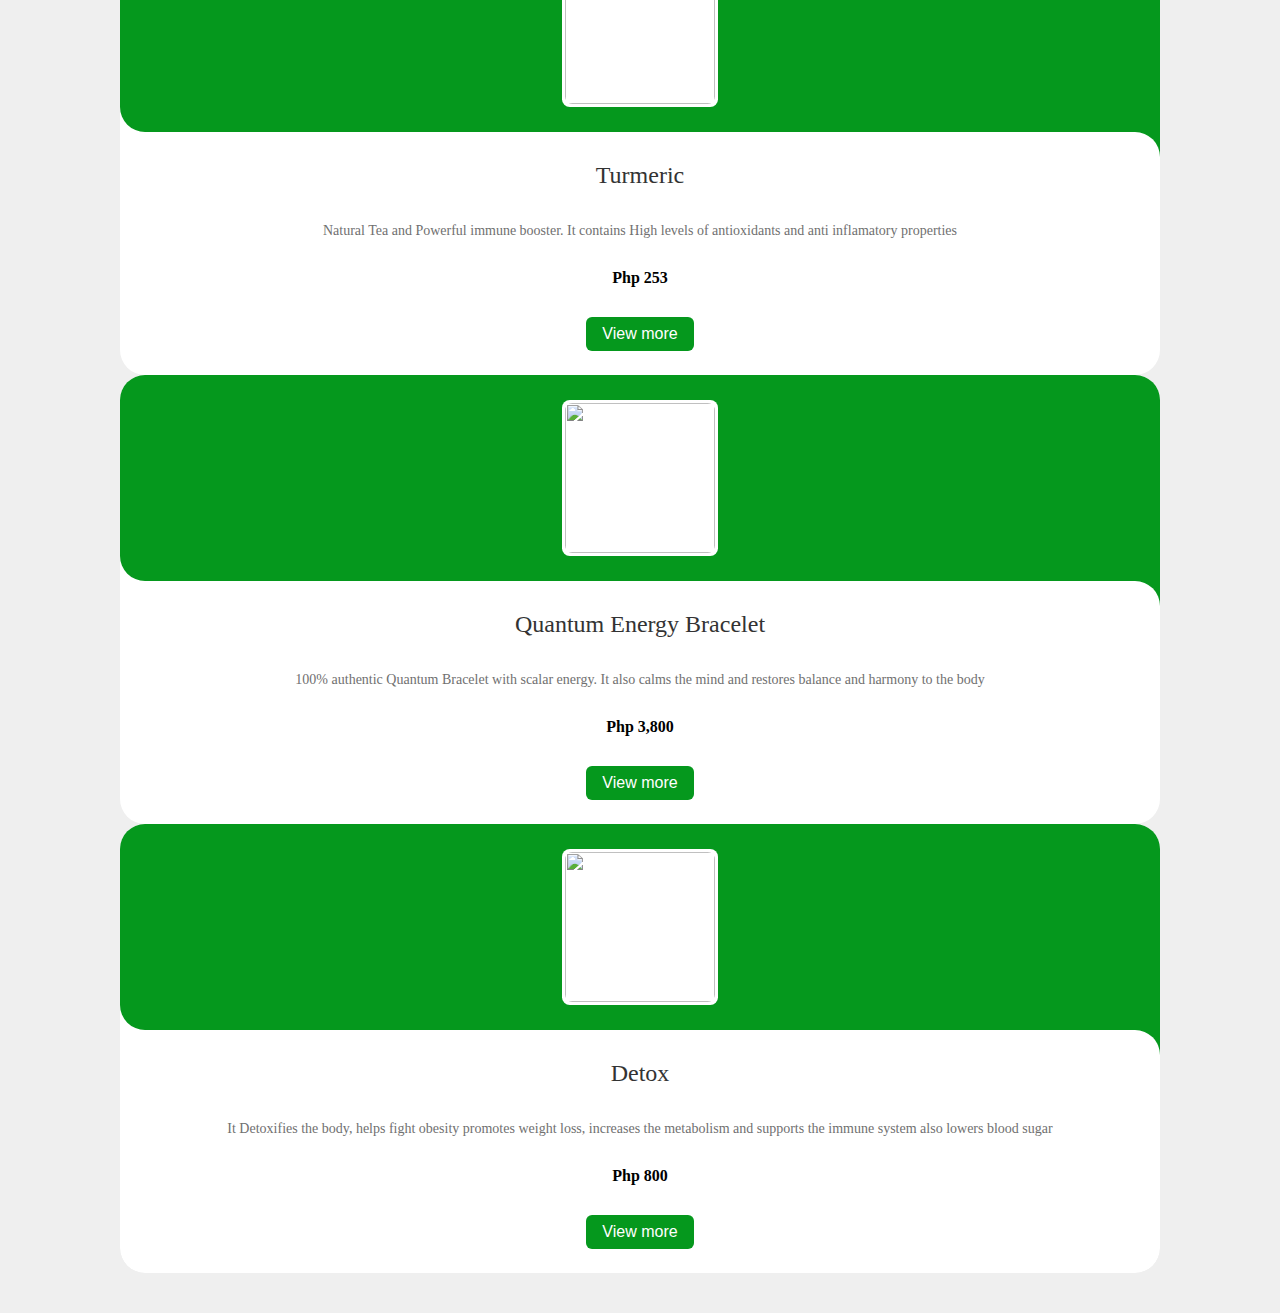
==== commit 7da56b35: "Update index.html" ====
--- a/index.html
+++ b/index.html
@@ -13,7 +13,7 @@
 
 <header class="primary-header flex">
 			<div >
-					<img src="https://nyddanao11.github.io/mangosteencoffee/logo.png">
+					<a href="https://shopee.ph/yeilva_store"><img src="https://nyddanao11.github.io/mangosteencoffee/logo.png"></a>
 			<!-- <h2 class="logo">Yeilva <span class="log">STORE</span></h2> -->
 		    </div>
 
@@ -83,7 +83,7 @@
 				<h3><b class="color">Mangosteen Coffee</b> <br>
 					Get the following benefits:</h3>
 					<p class="custom">FDA REG NO.: FR-4000003501887<br>
-				10sachet/box, net wt./sachet=10g</p>
+				10sachet/box, 10 x 10g net wt.=100g</p>
 			</div>
 
 			<div>
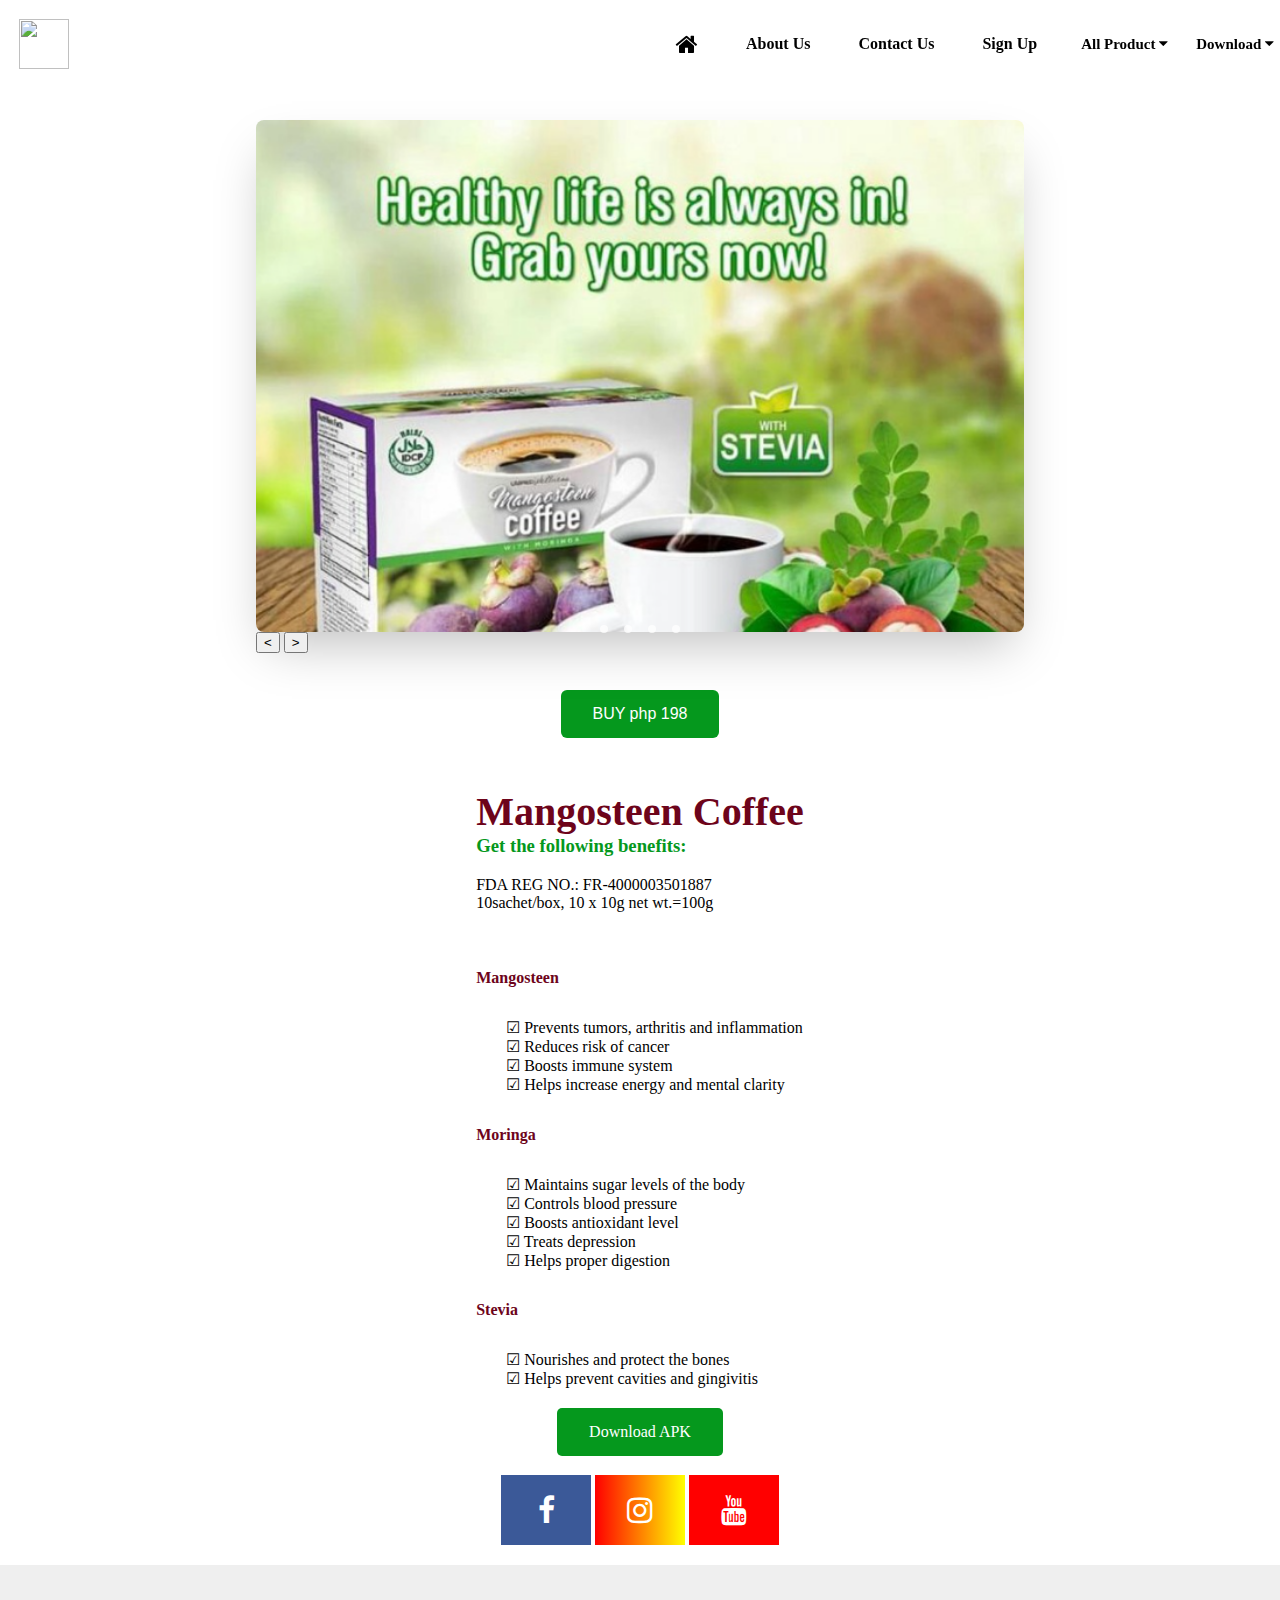
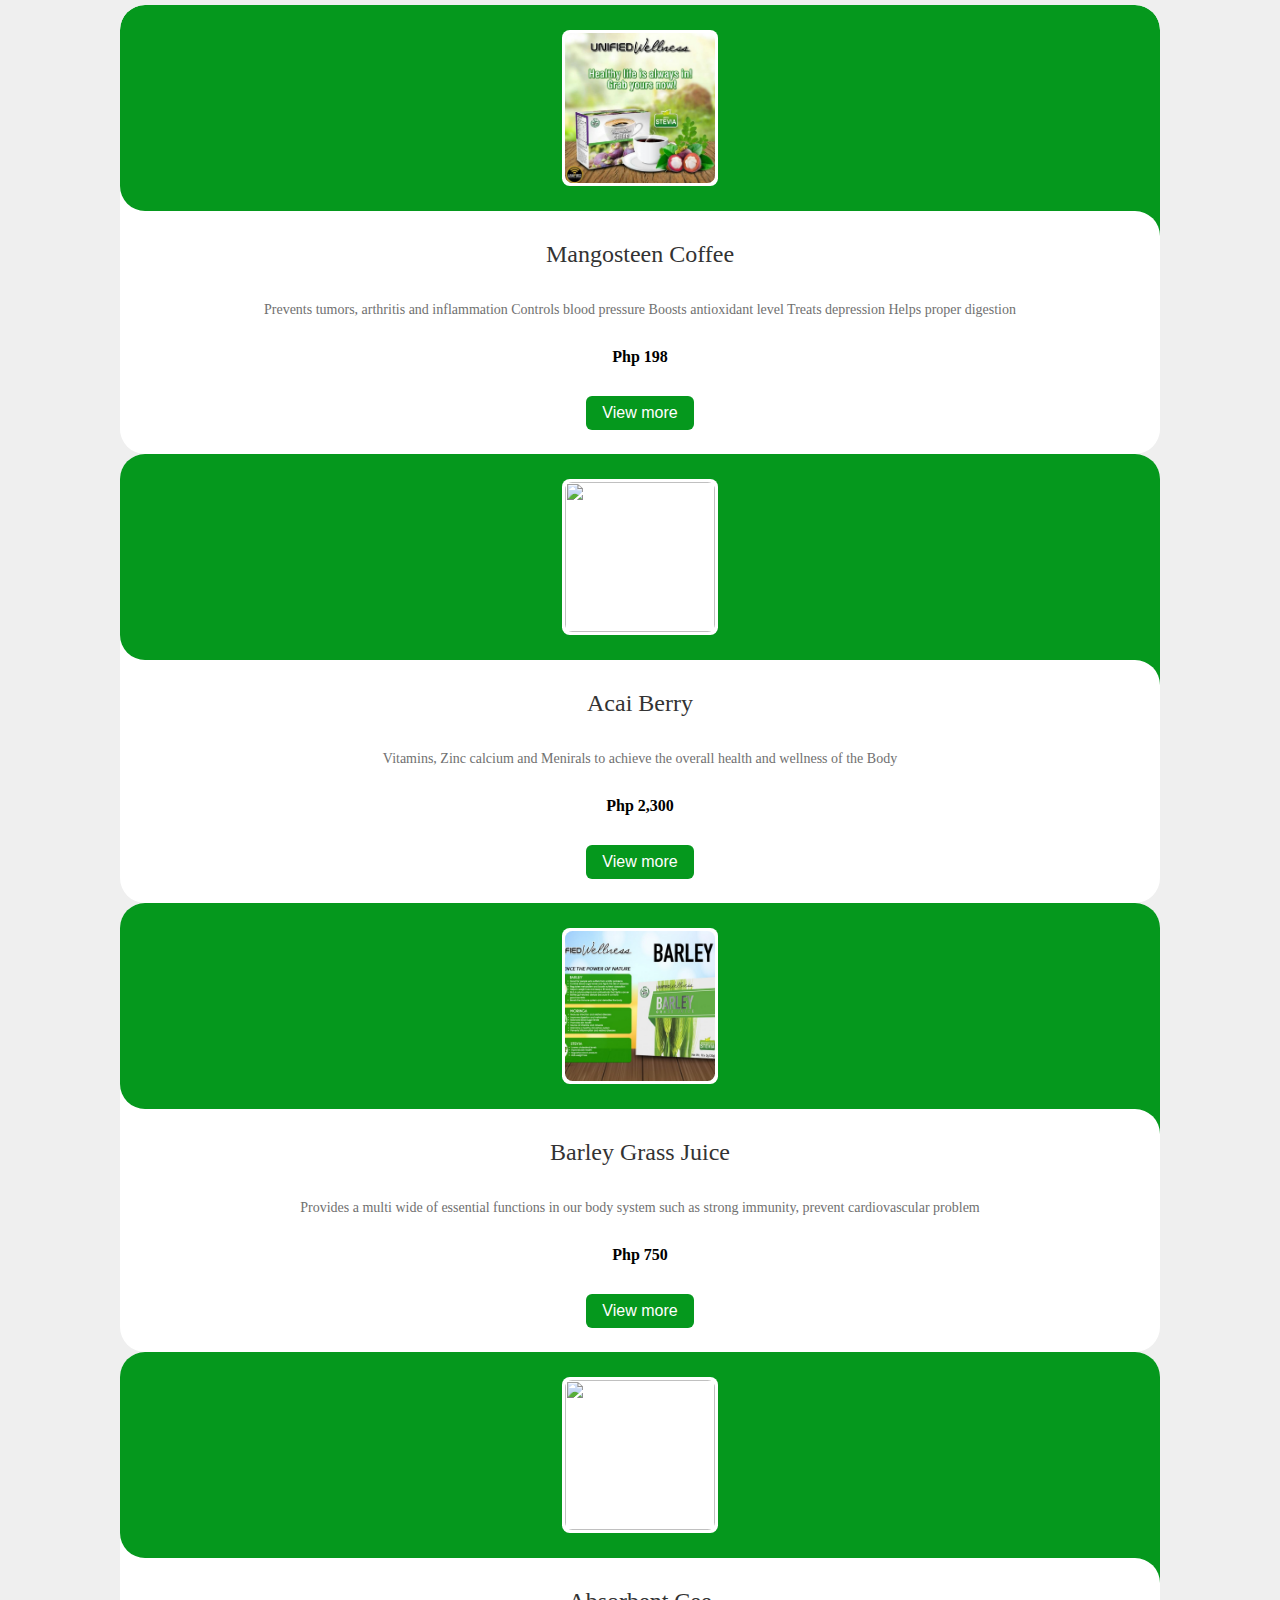
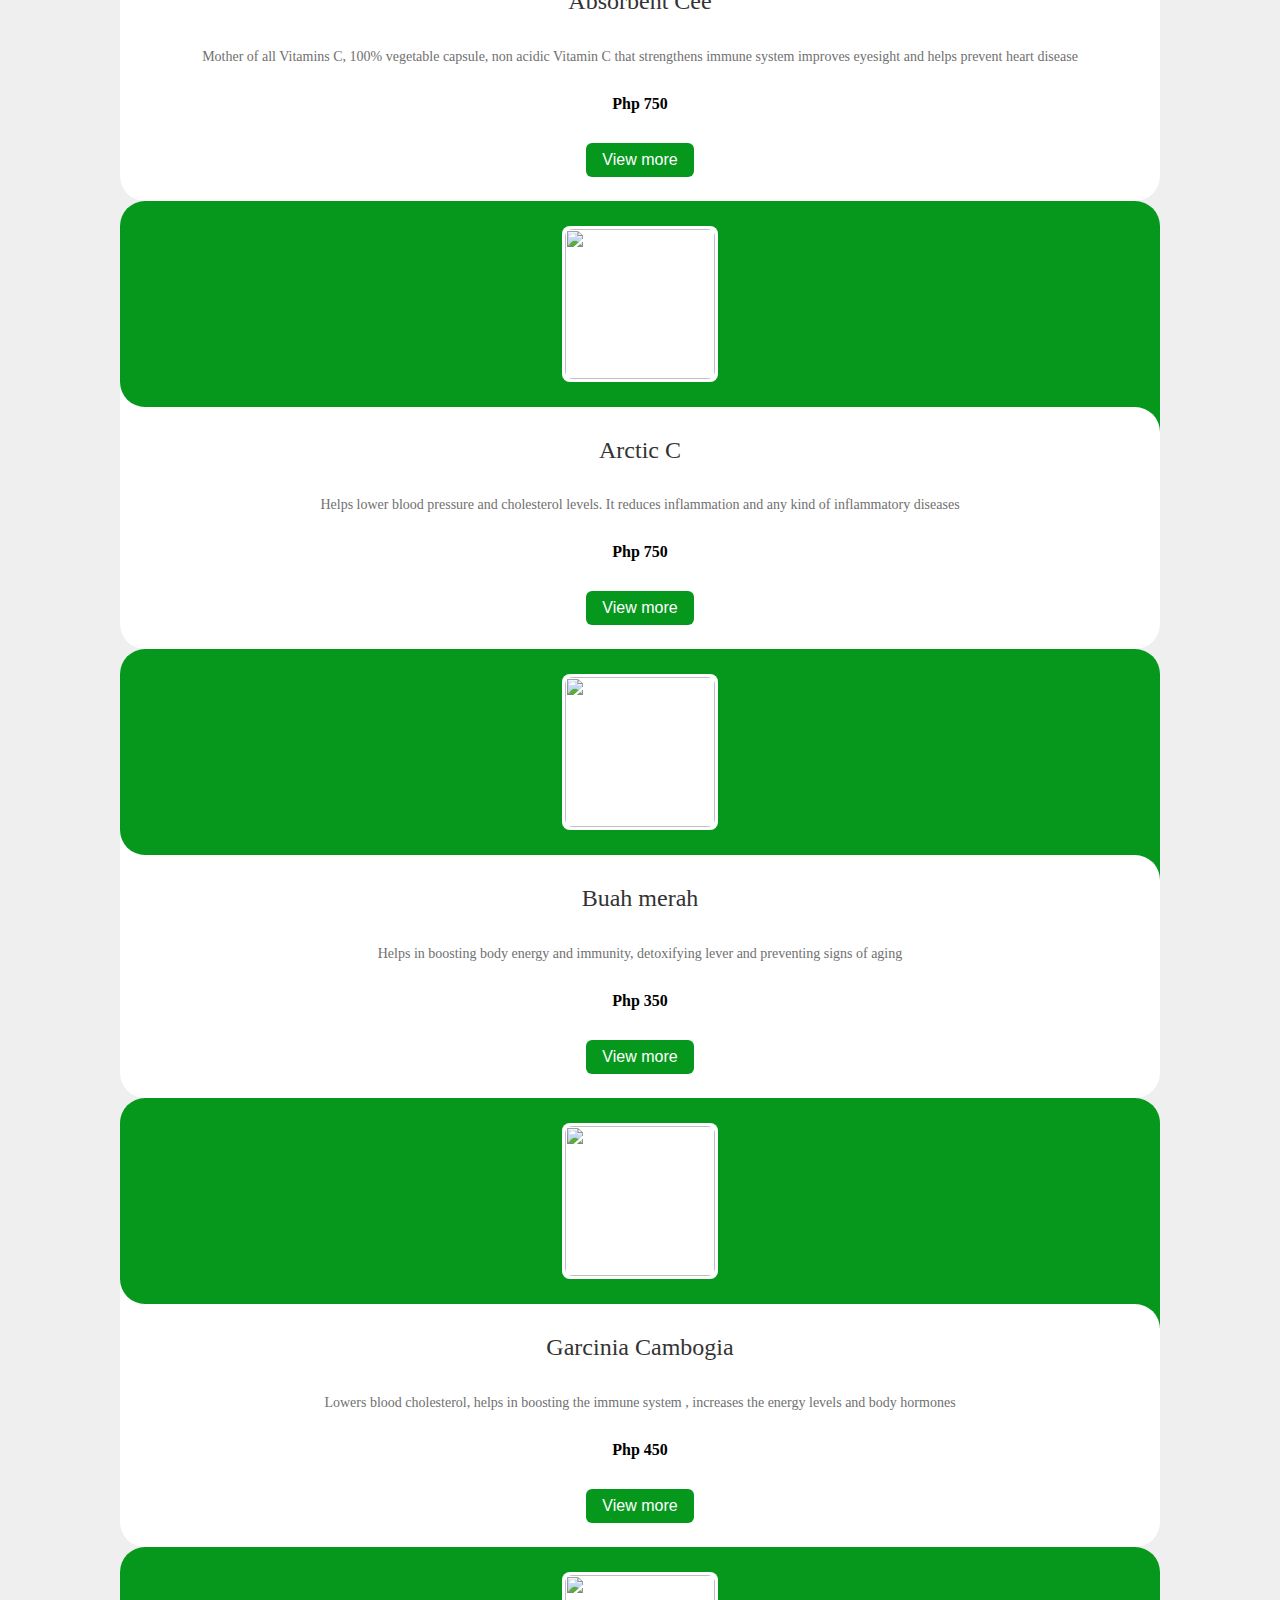
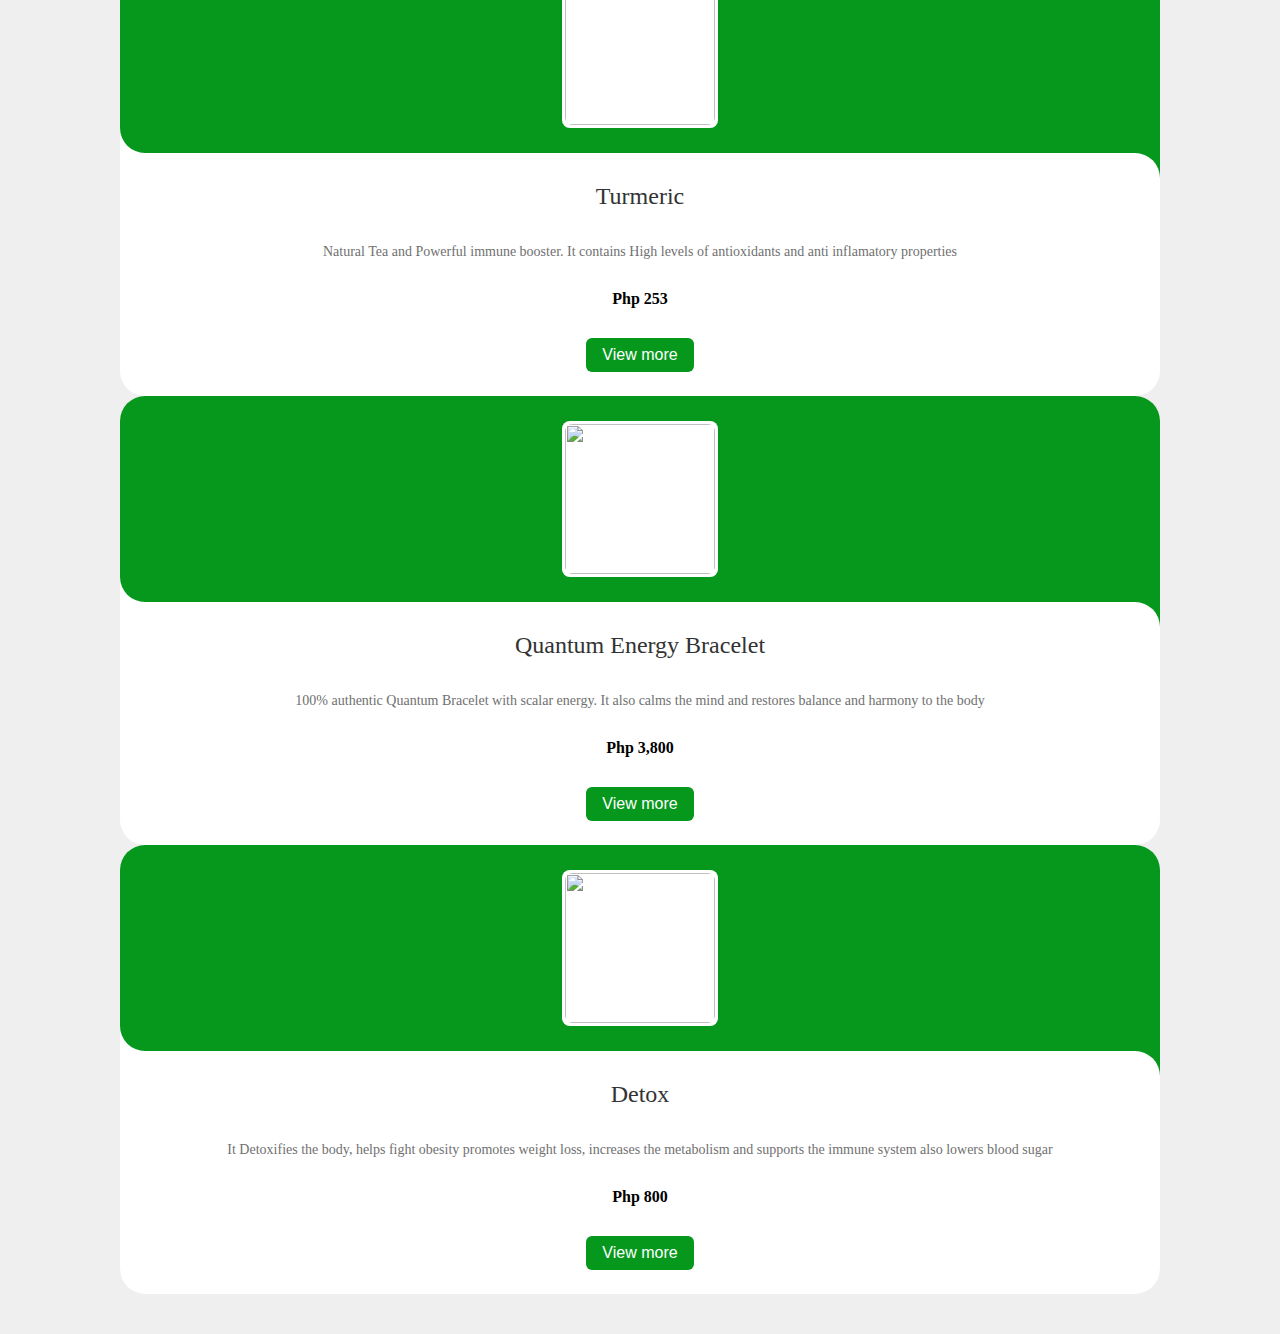
==== commit 977ae70f: "Update index.html" ====
--- a/index.html
+++ b/index.html
@@ -30,7 +30,16 @@
 
 					<li> <a href="https://nyddanao11.github.io/mangosteencoffee/contactus.html">Contact Us</a> </li>
 
-					<li> <a href="https://nyddanao11.github.io/mangosteencoffee/Register02.html">Sign Up</a> </li>
+					<li> <a href="https://forms.gle/v96RxAqMzT6Pt9MB9">Sign Up</a> </li>
+
+					<div class="download">
+
+     		  <button class="downloadbut">All Product <i class="fa fa-caret-down"></i></button>
+         		 <div class="downloadlink">
+          		   <a href="#">UPS products</a>
+           			  <a href="#">Supplies</a>
+            	</div>
+   	 			 </div>
 
 				 <div class="download">
 
@@ -66,6 +75,9 @@
 				<a href="#slide-4"></a>
 				
 			</div>
+			<button class="prev-button">&lt;</button>
+  <button class="next-button">&gt;</button>
+	
 		</div>
 		
 	</section>
@@ -125,7 +137,7 @@
 			</div>
   
 		<div class="social-link">
-				<a href="https://www.facebook.com/profile.php?id=100063938480030" class="fa fa-facebook"></a>
+				<a href="https://www.facebook.com/yeilvastore/" class="fa fa-facebook"></a>
 			<a href="https://www.instagram.com/invites/contact/?i=1ef7fizacgyok&utm_content=qbdbz59" class="fa fa-instagram"></a>
 				<a href="https://www.youtube.com/watch?v=vwFjm2BG8pU&t=16s" class="fa fa-youtube"></a>
 			</div>
@@ -205,7 +217,7 @@
 					<p class="description">Mother of all Vitamins C, 100% vegetable capsule, non acidic Vitamin C that strengthens immune
 					system improves eyesight and helps prevent heart disease</p>
 					<p><b>Php 750</b></p>
-					<button class="button" onclick="window.location.href='https://shopee.ph/Absorbent-Cee(Sodium-Ascorbate)-i.784647343.23017069219?xptdk=b65014be-b319-4ab7-a2fa-3e5fe1470cf2';">View more</button>
+					<button class="button" onclick="window.location.href='https://nyddanao11.github.io/absorbentcee/';">View more</button>
 				</div>
 			</div>
 
@@ -223,7 +235,7 @@
 					<p class="description">Helps lower blood pressure and cholesterol levels. It reduces inflammation and 
 					any kind of inflammatory diseases</p>
 					<p><b>Php 750</b></p>
-					<button class="button"  onclick="window.location.href='https://shopee.ph/Arctic-C-(only-the-best-for-your-Heart)-i.784647343.18870767126?xptdk=a8010dde-78bb-41e5-ad4f-0279af0dcc0b';">View more</button>
+					<button class="button"  onclick="window.location.href='https://nyddanao11.github.io/arcticC/';">View more</button>
 				</div>
 			</div>
 
@@ -336,6 +348,7 @@
 	
 
 </body>
+<script type="text/javascript" src="swipe03.js"></script>
 <script type="text/javascript" src="switch.js"></script>
 <script type="text/javascript" src="https://nyddanao11.github.io/mangosteencoffee/swiper-bundle.min.js"></script>
 <script type="text/javascript" src="https://nyddanao11.github.io/mangosteencoffee/swiper.js"></script>
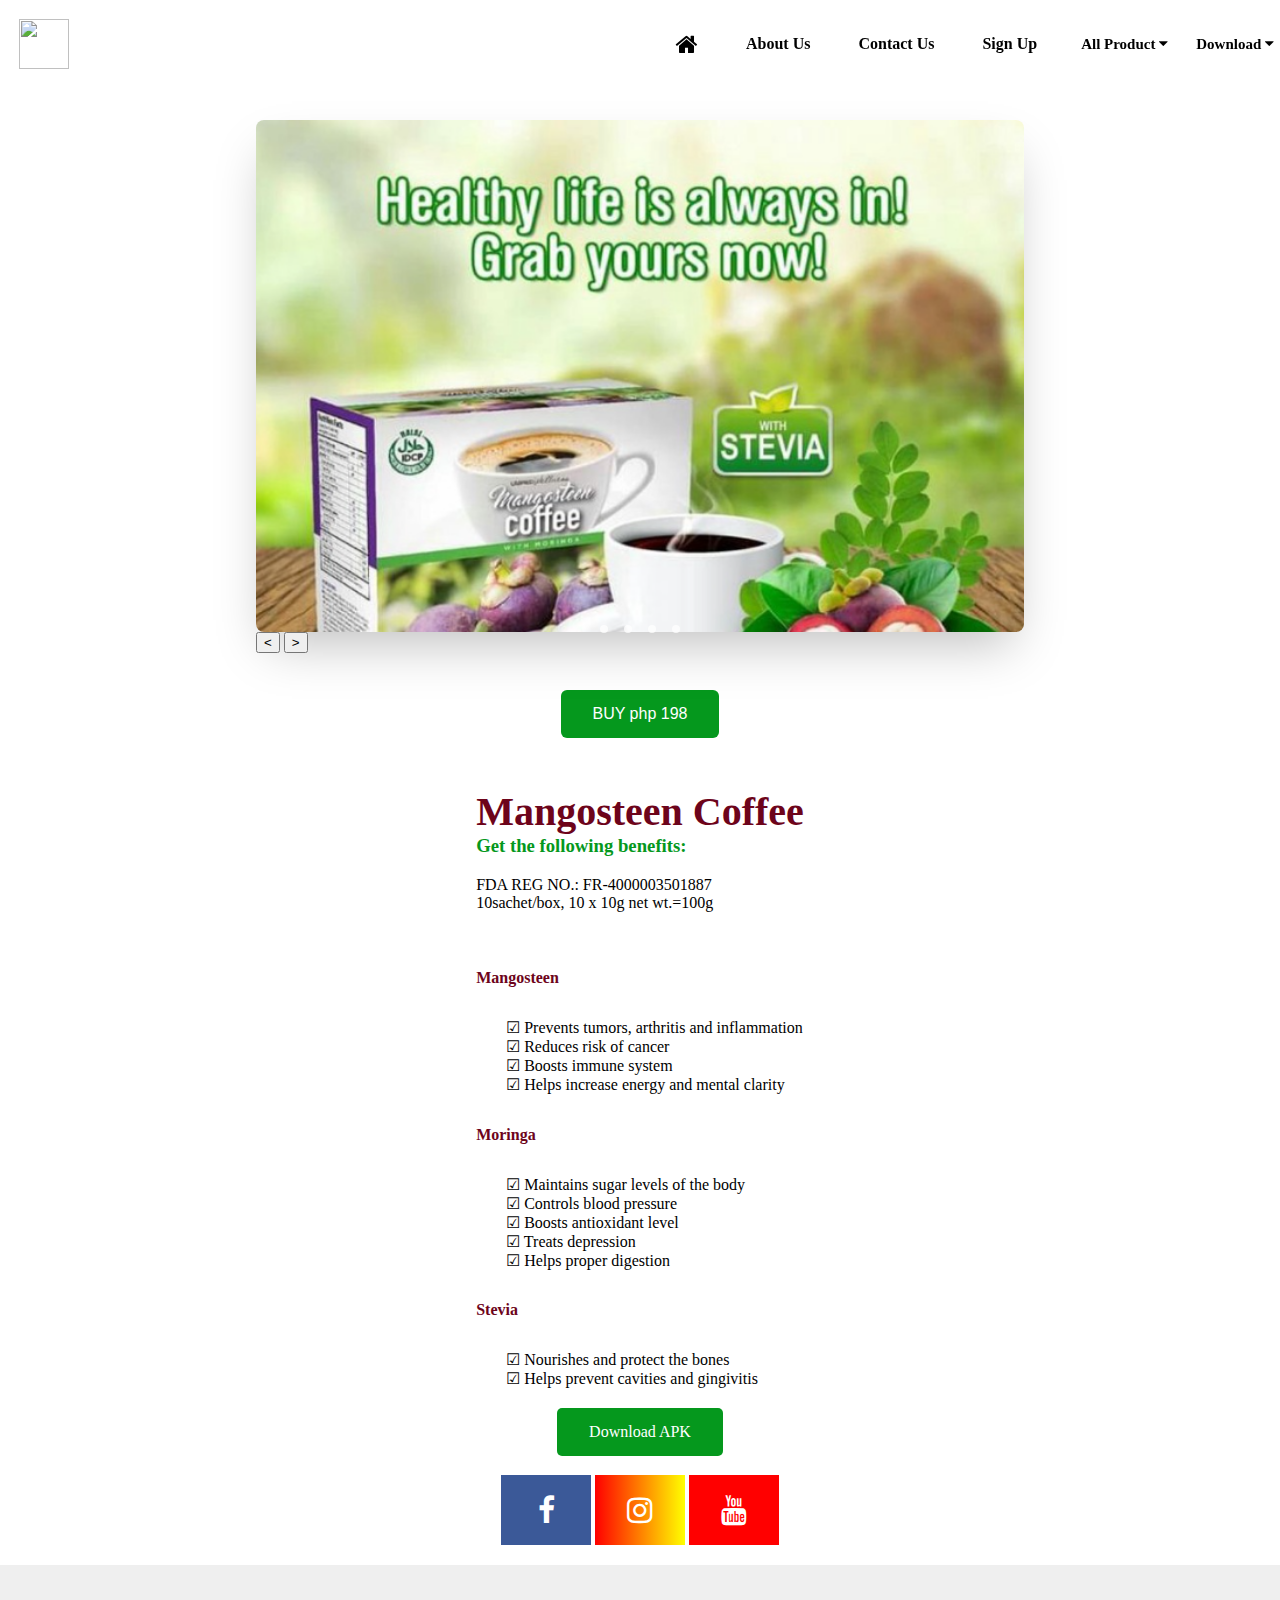
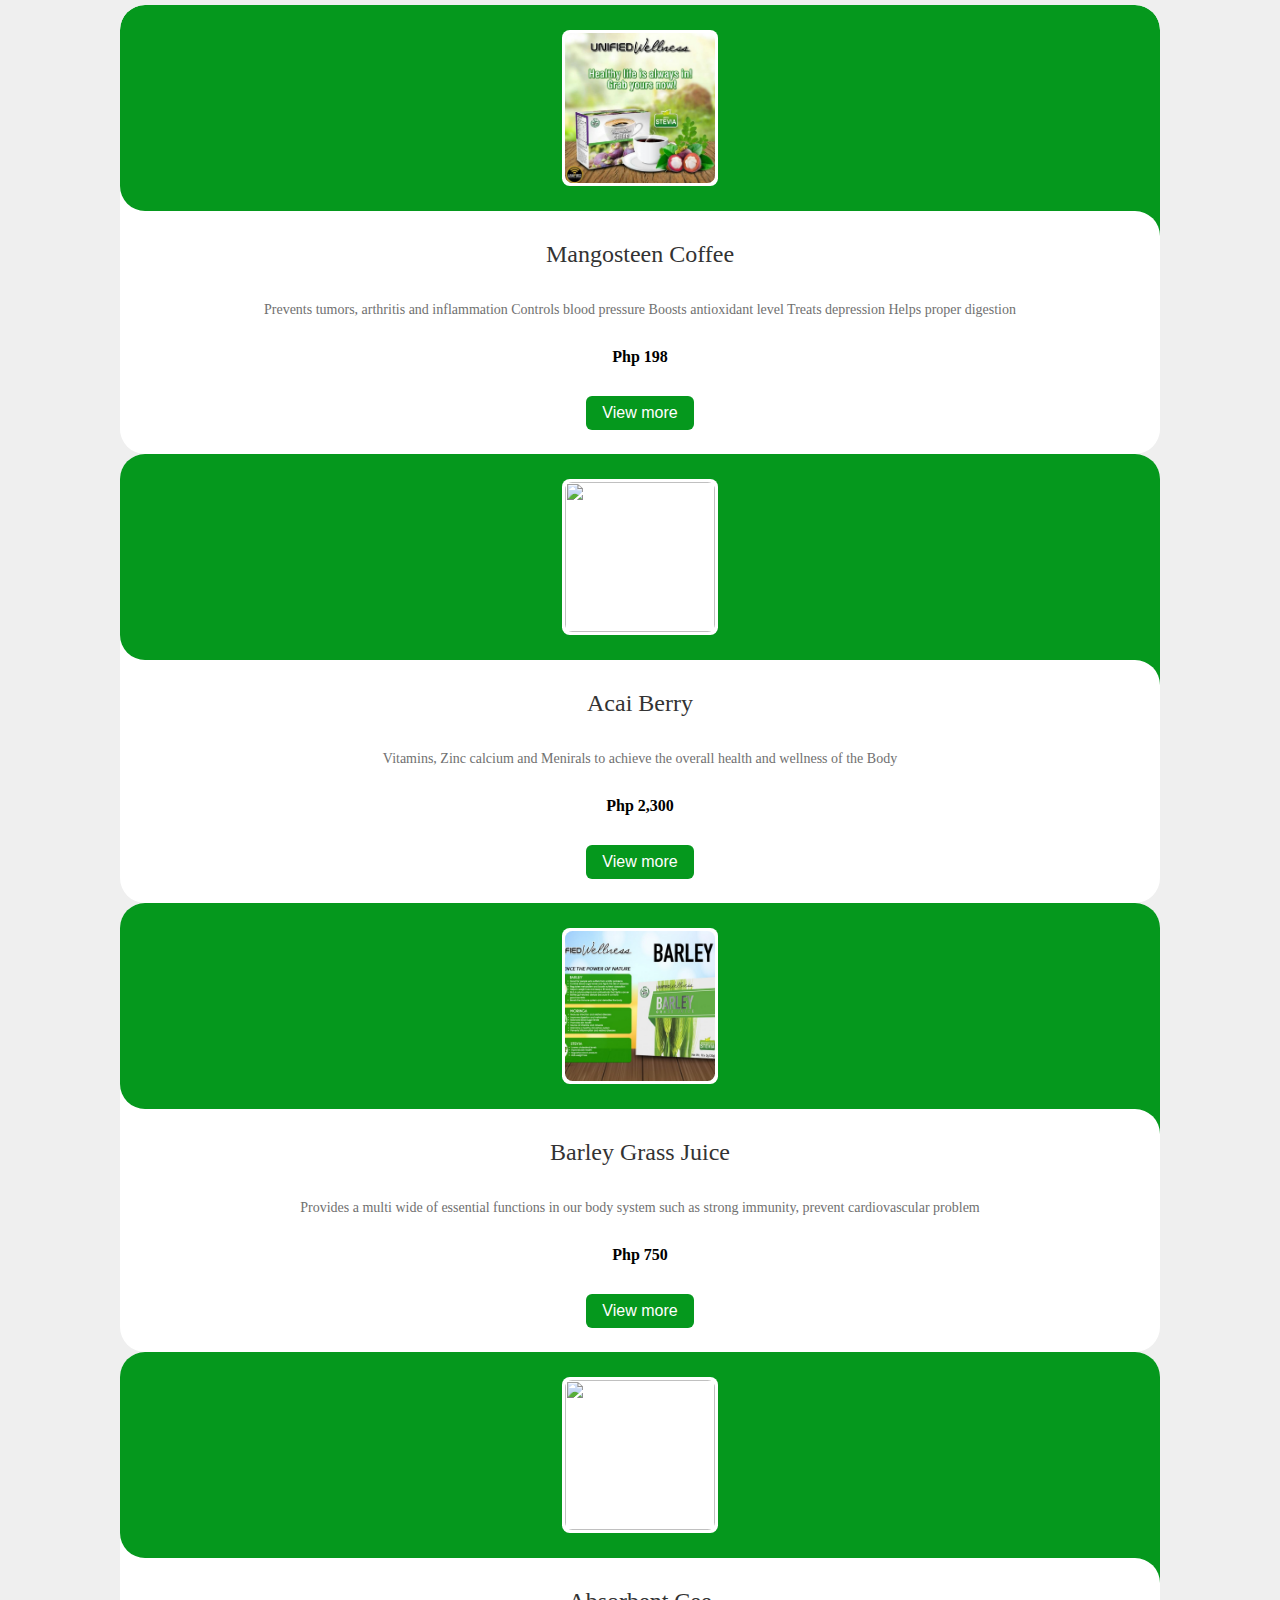
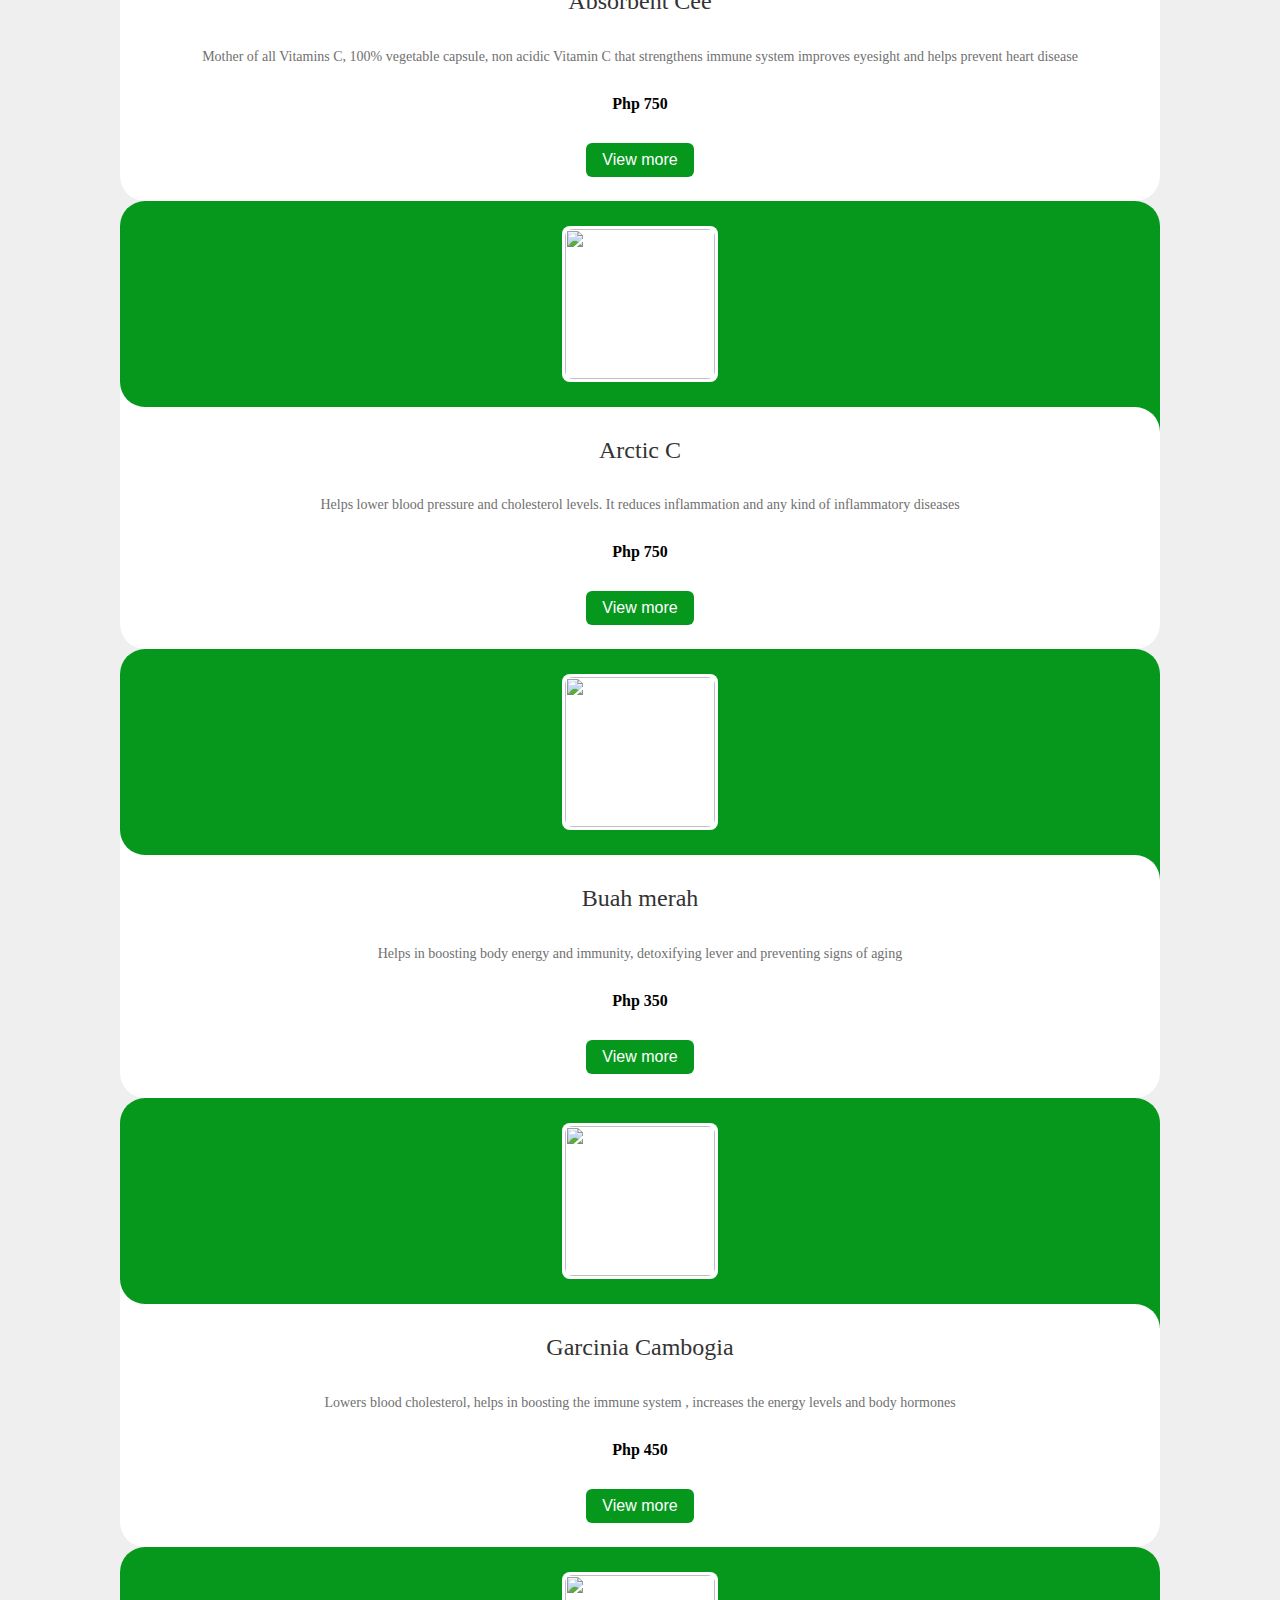
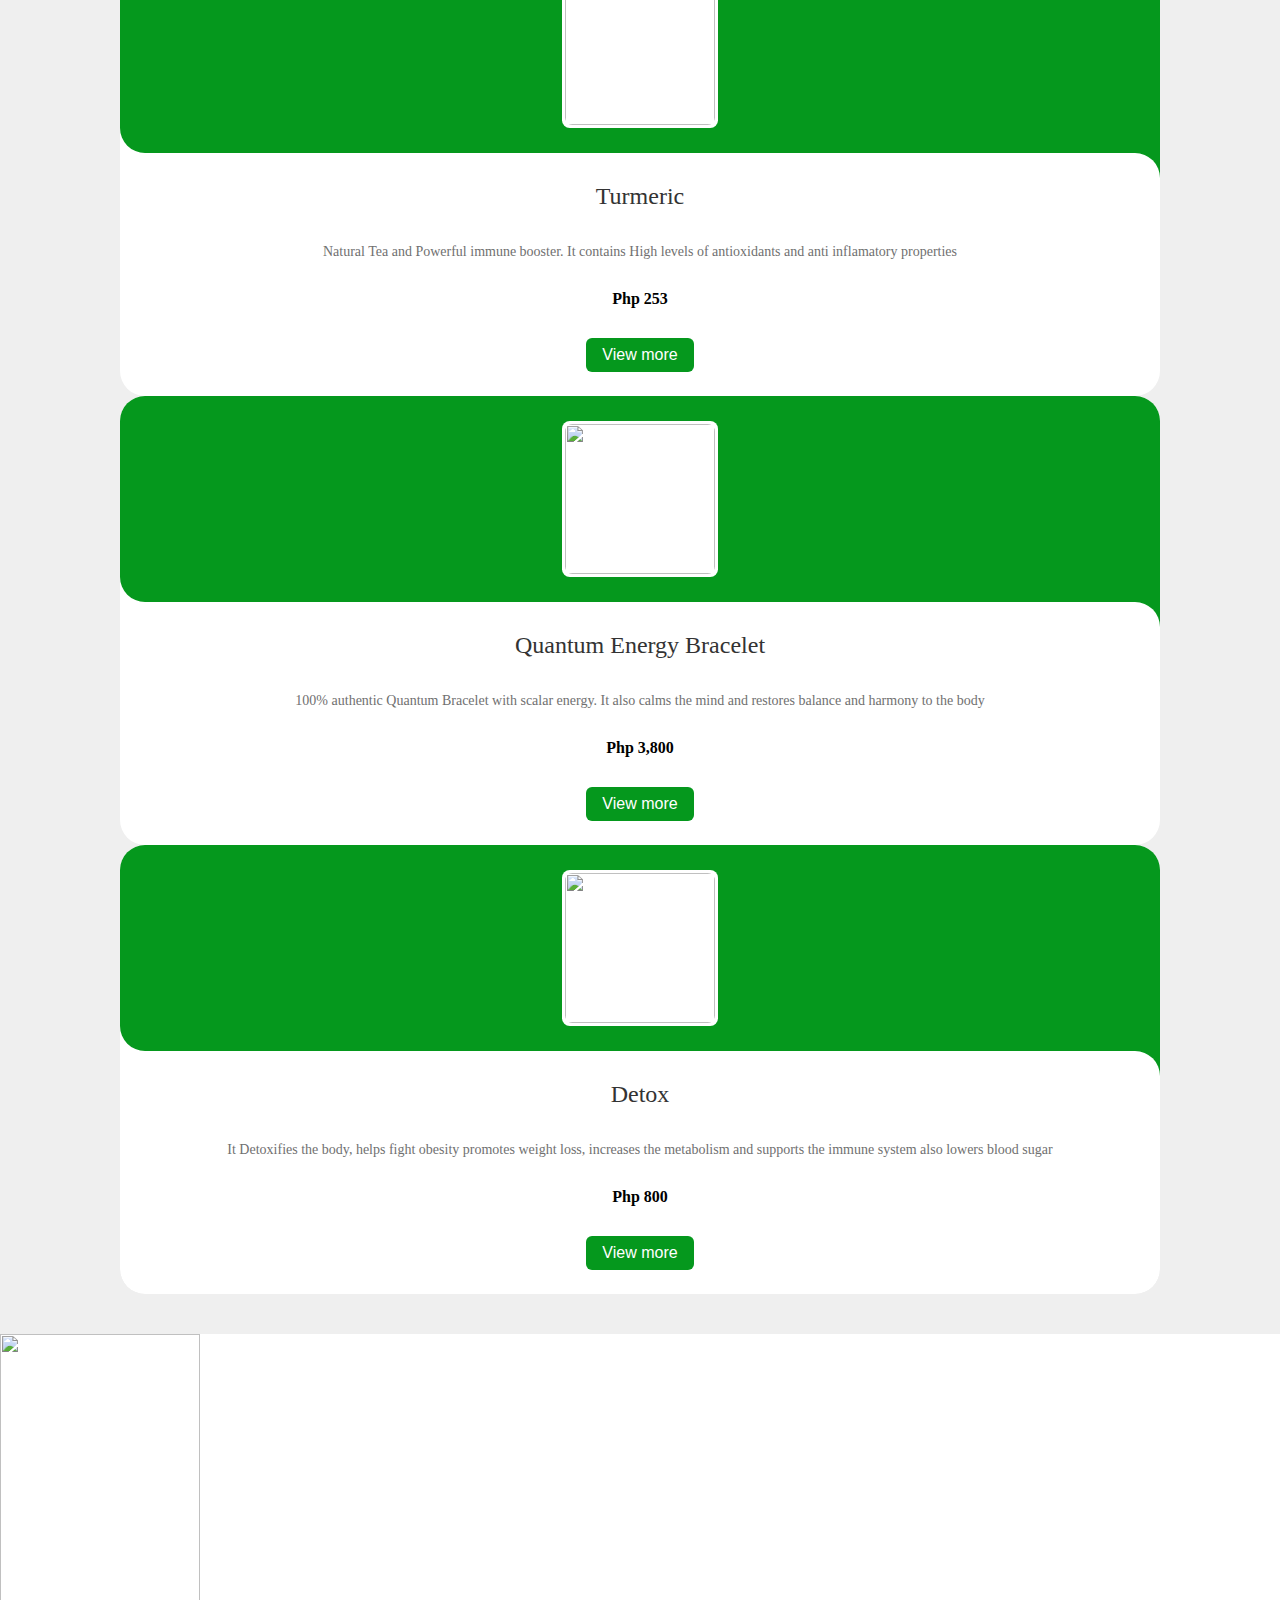
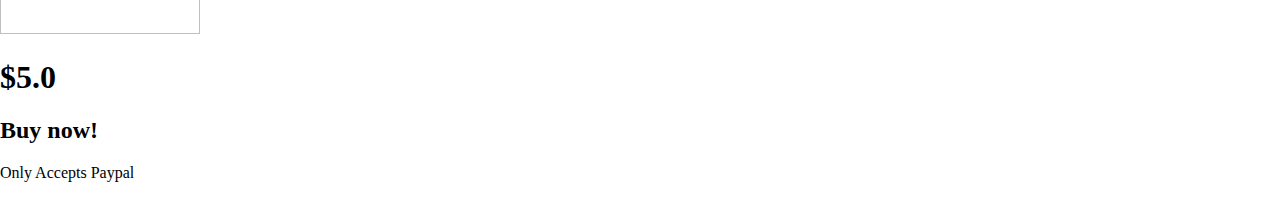
==== commit 059b159d: "Update index.html" ====
--- a/index.html
+++ b/index.html
@@ -345,6 +345,15 @@
 
 </div>
 	
+	<div class="ebook">
+	<div class="ebook-1">
+	<a href="https://payhip.com/YeilvaStore"><img src="https://nyddanao11.github.io/mangosteencoffee/Flat.png" width="200px" height="300px"></a>
+	<h1>$5.0</h1>
+	<h2>Buy now!</h2>
+	<p>Only Accepts Paypal</p>
+</div>
+
+	</div>
 	
 
 </body>
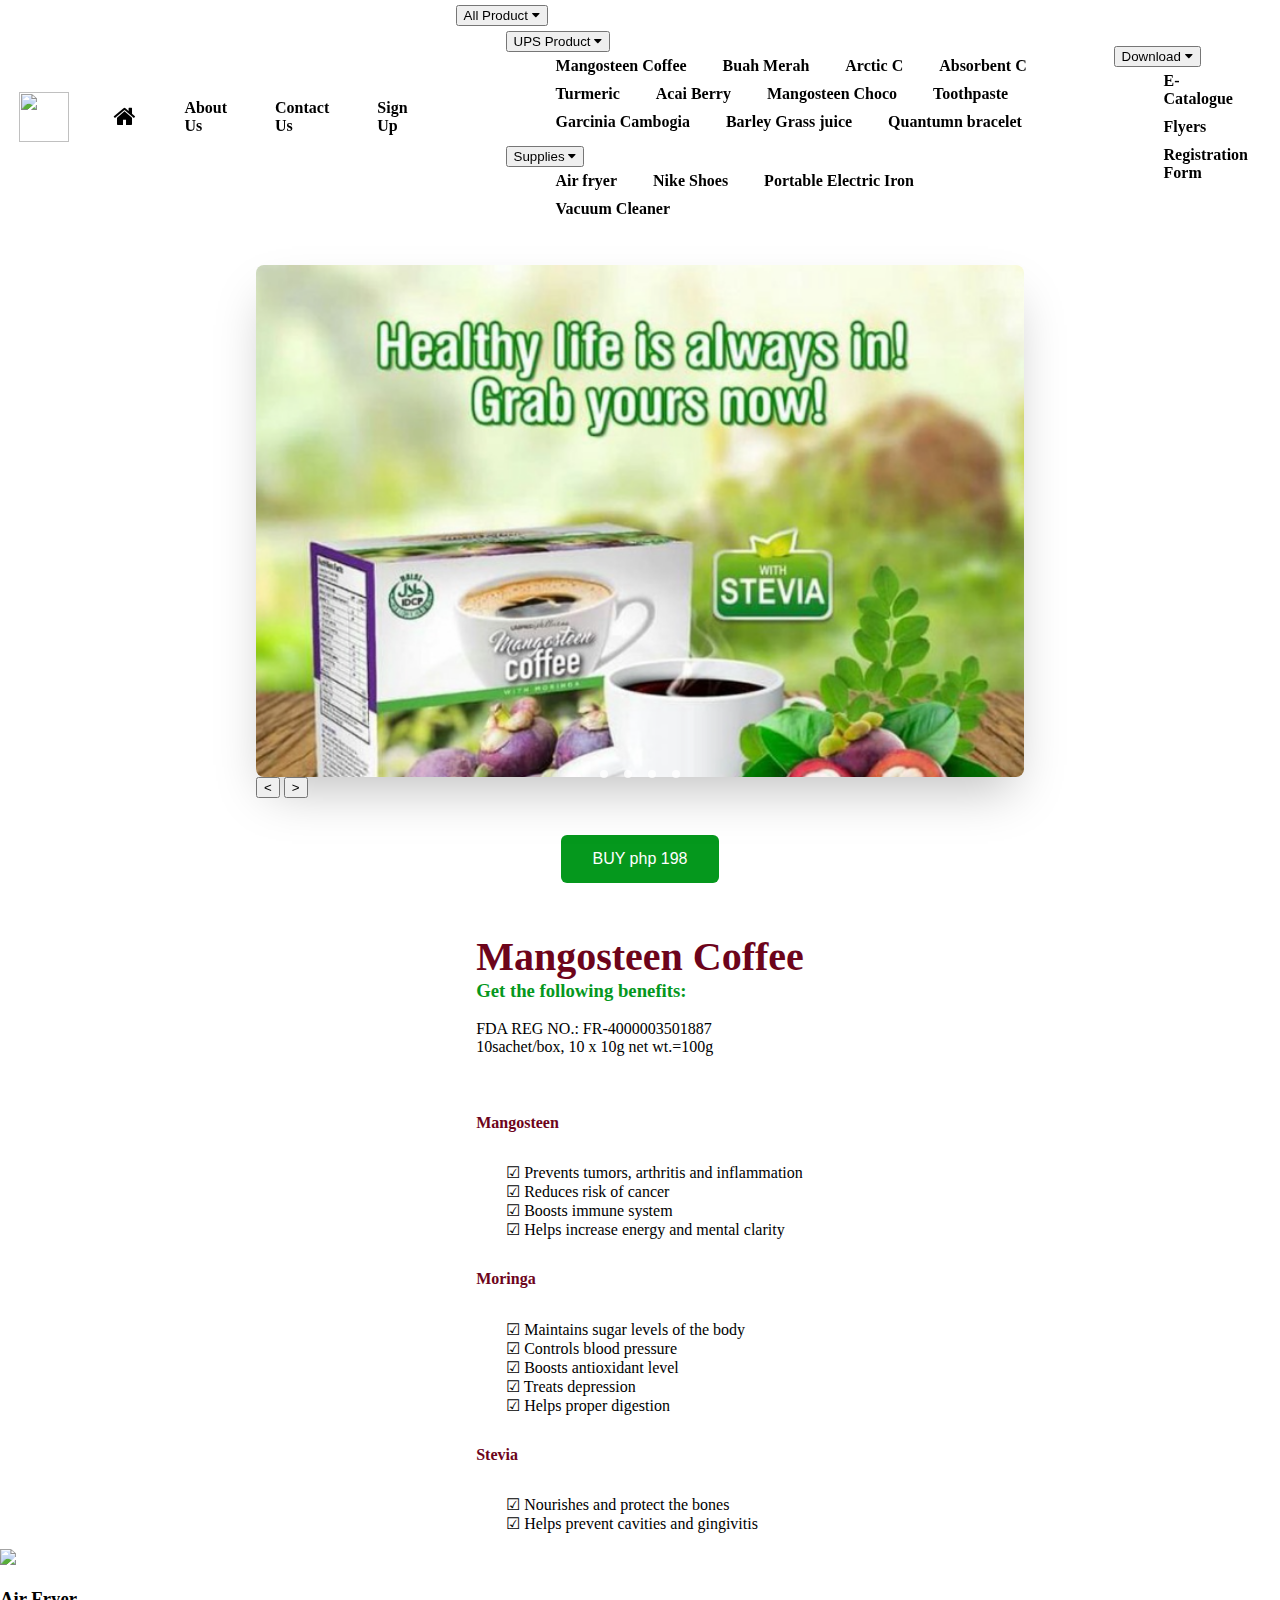
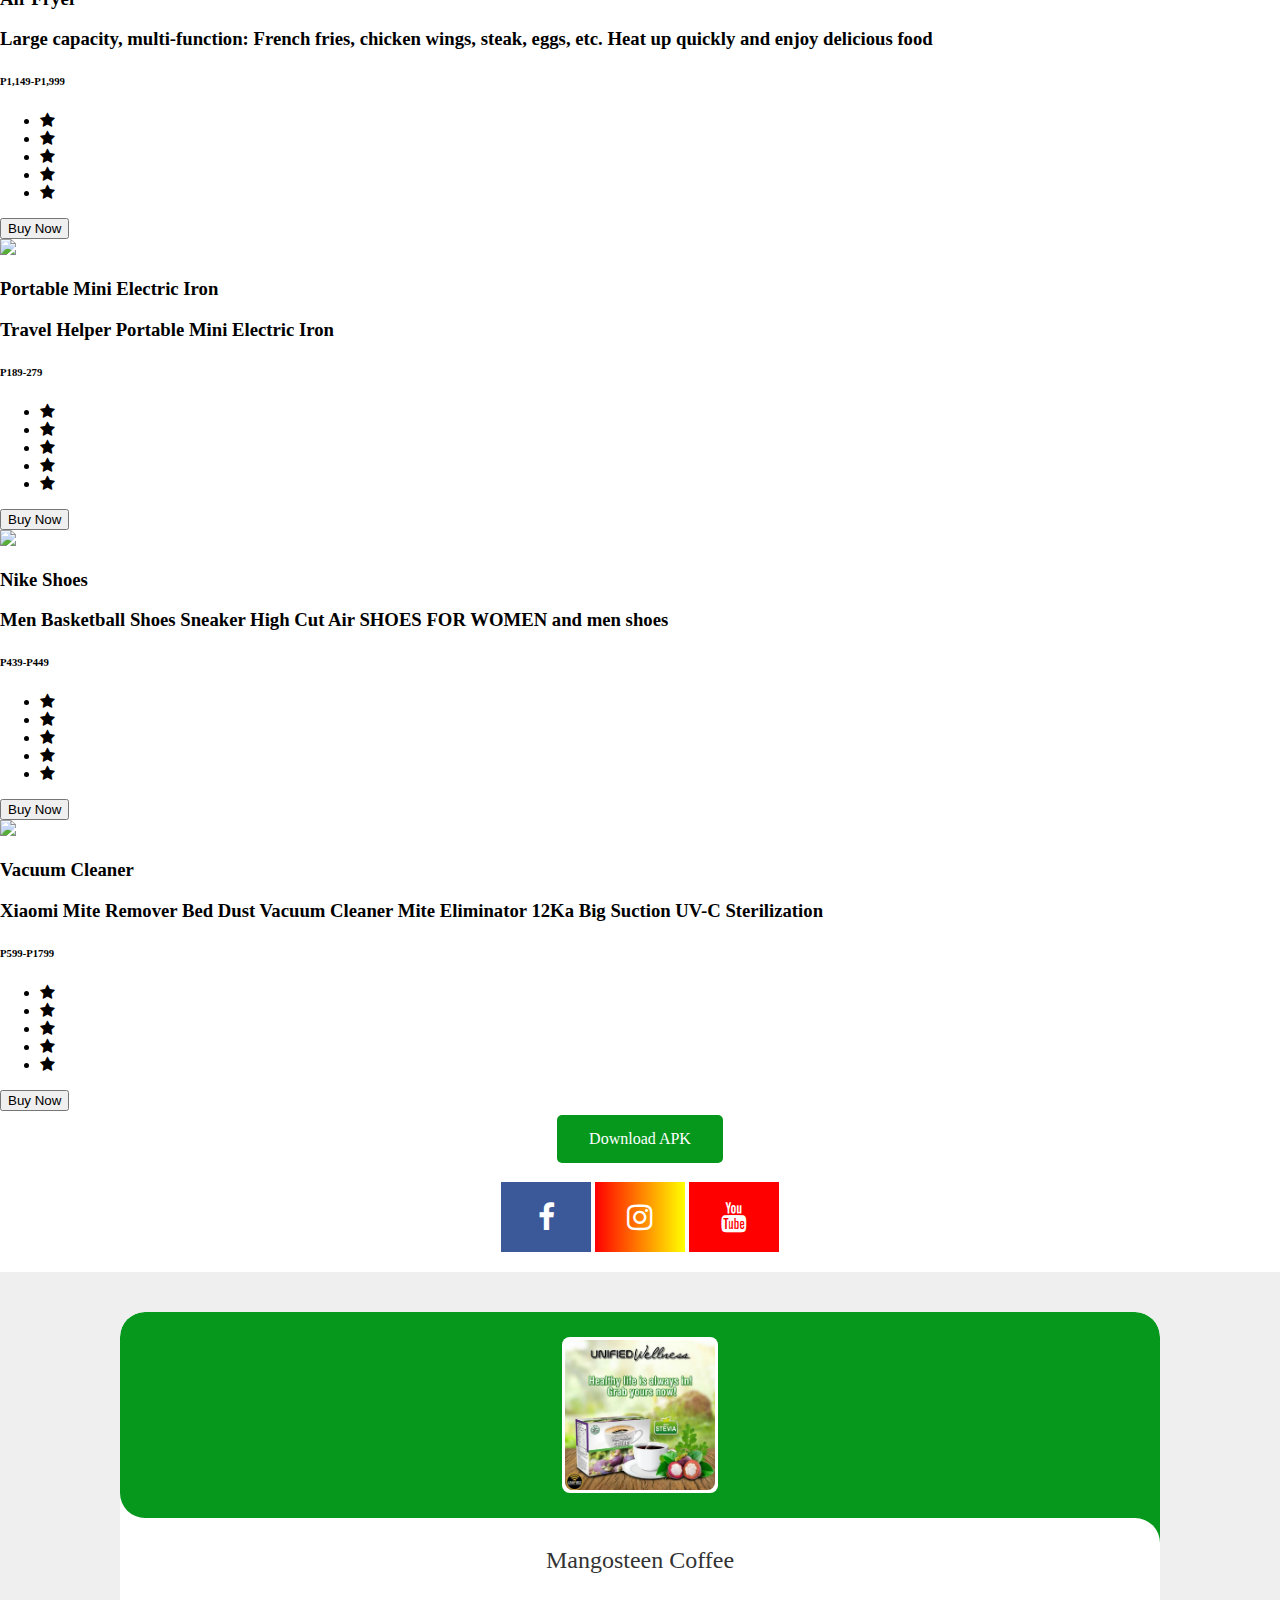
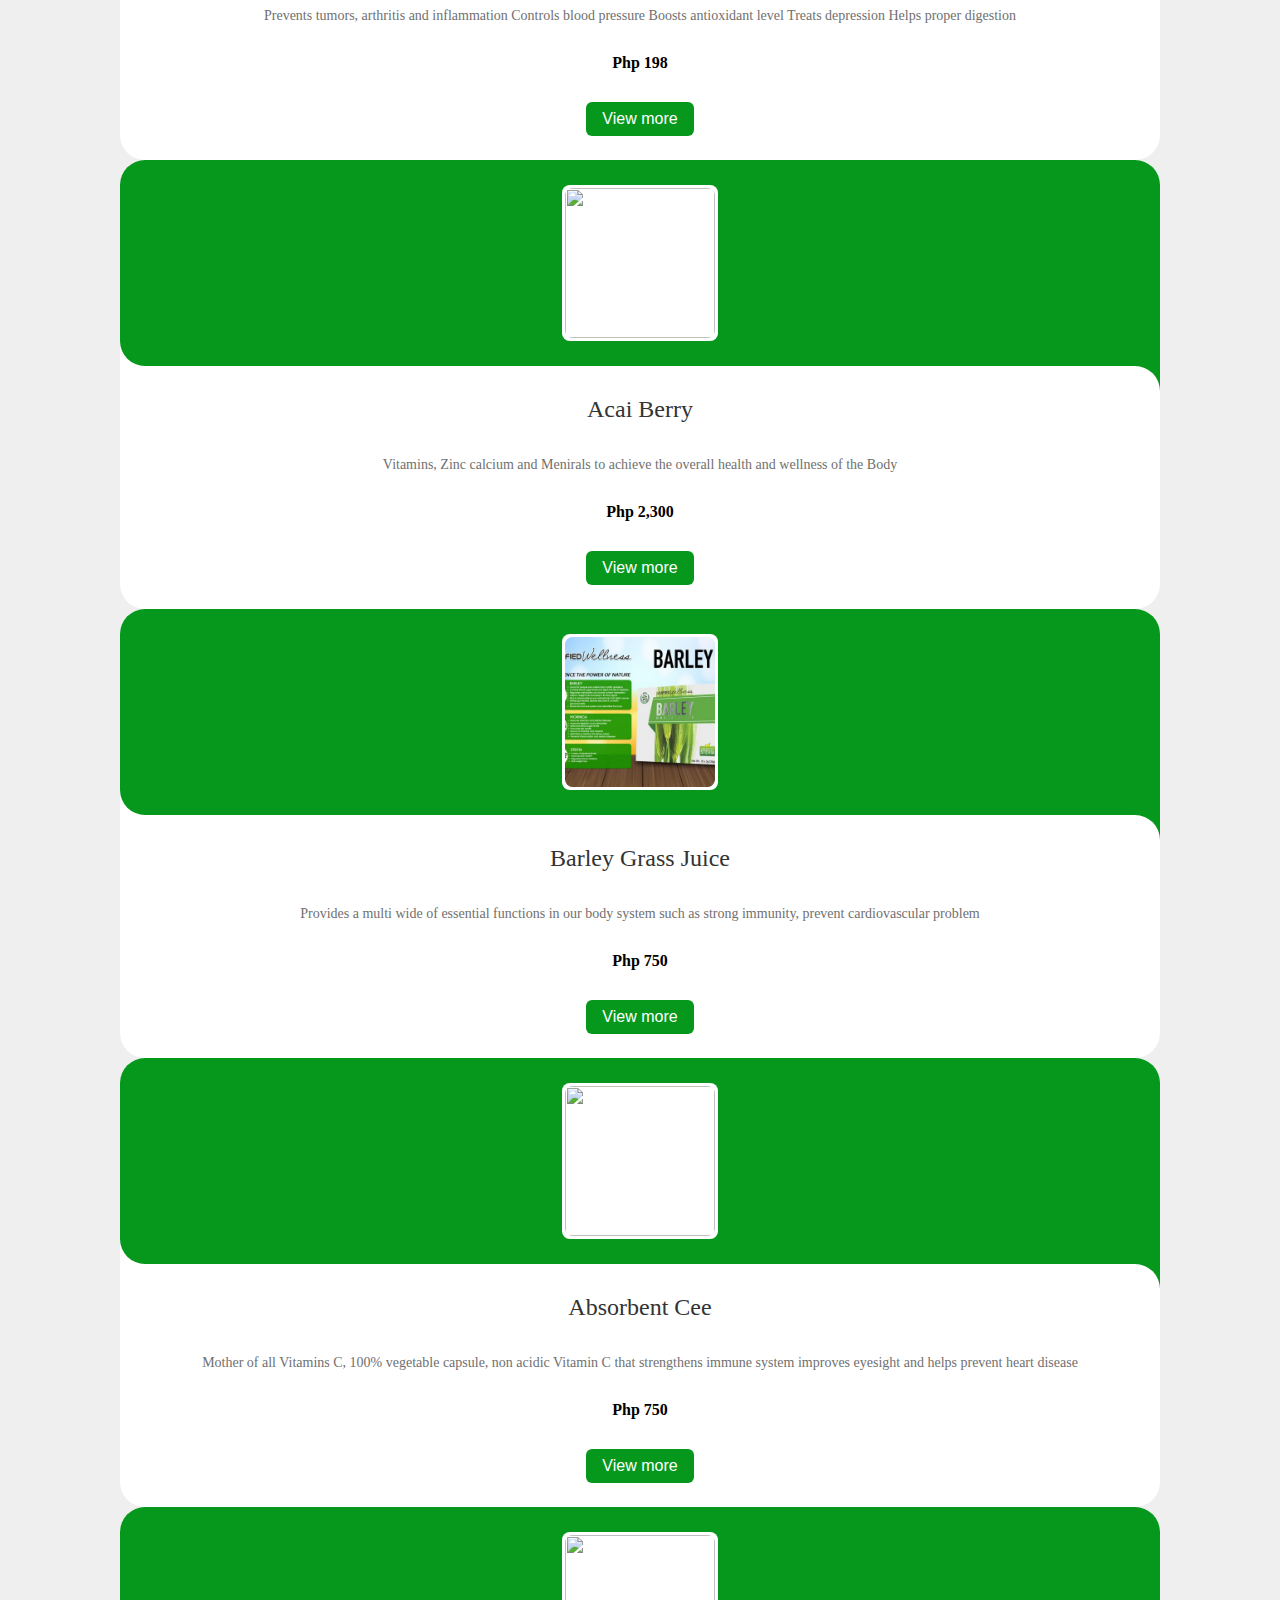
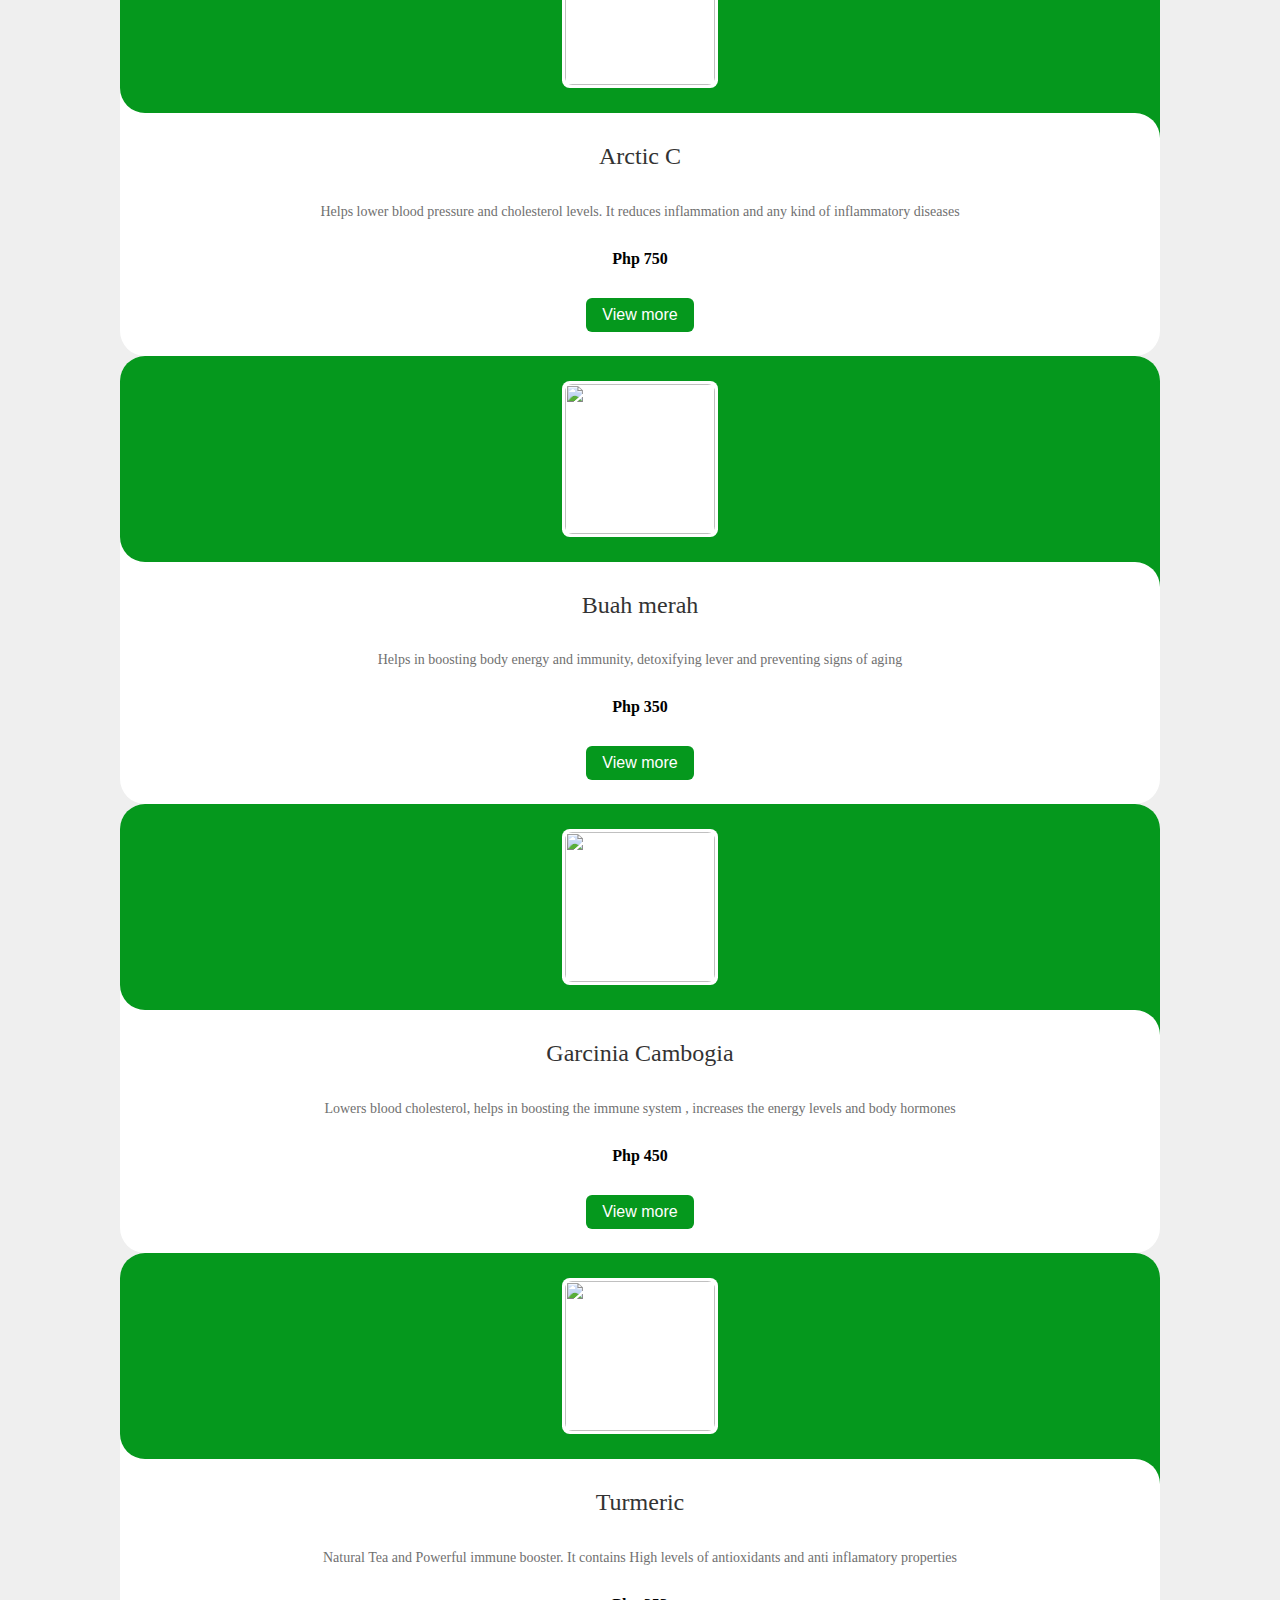
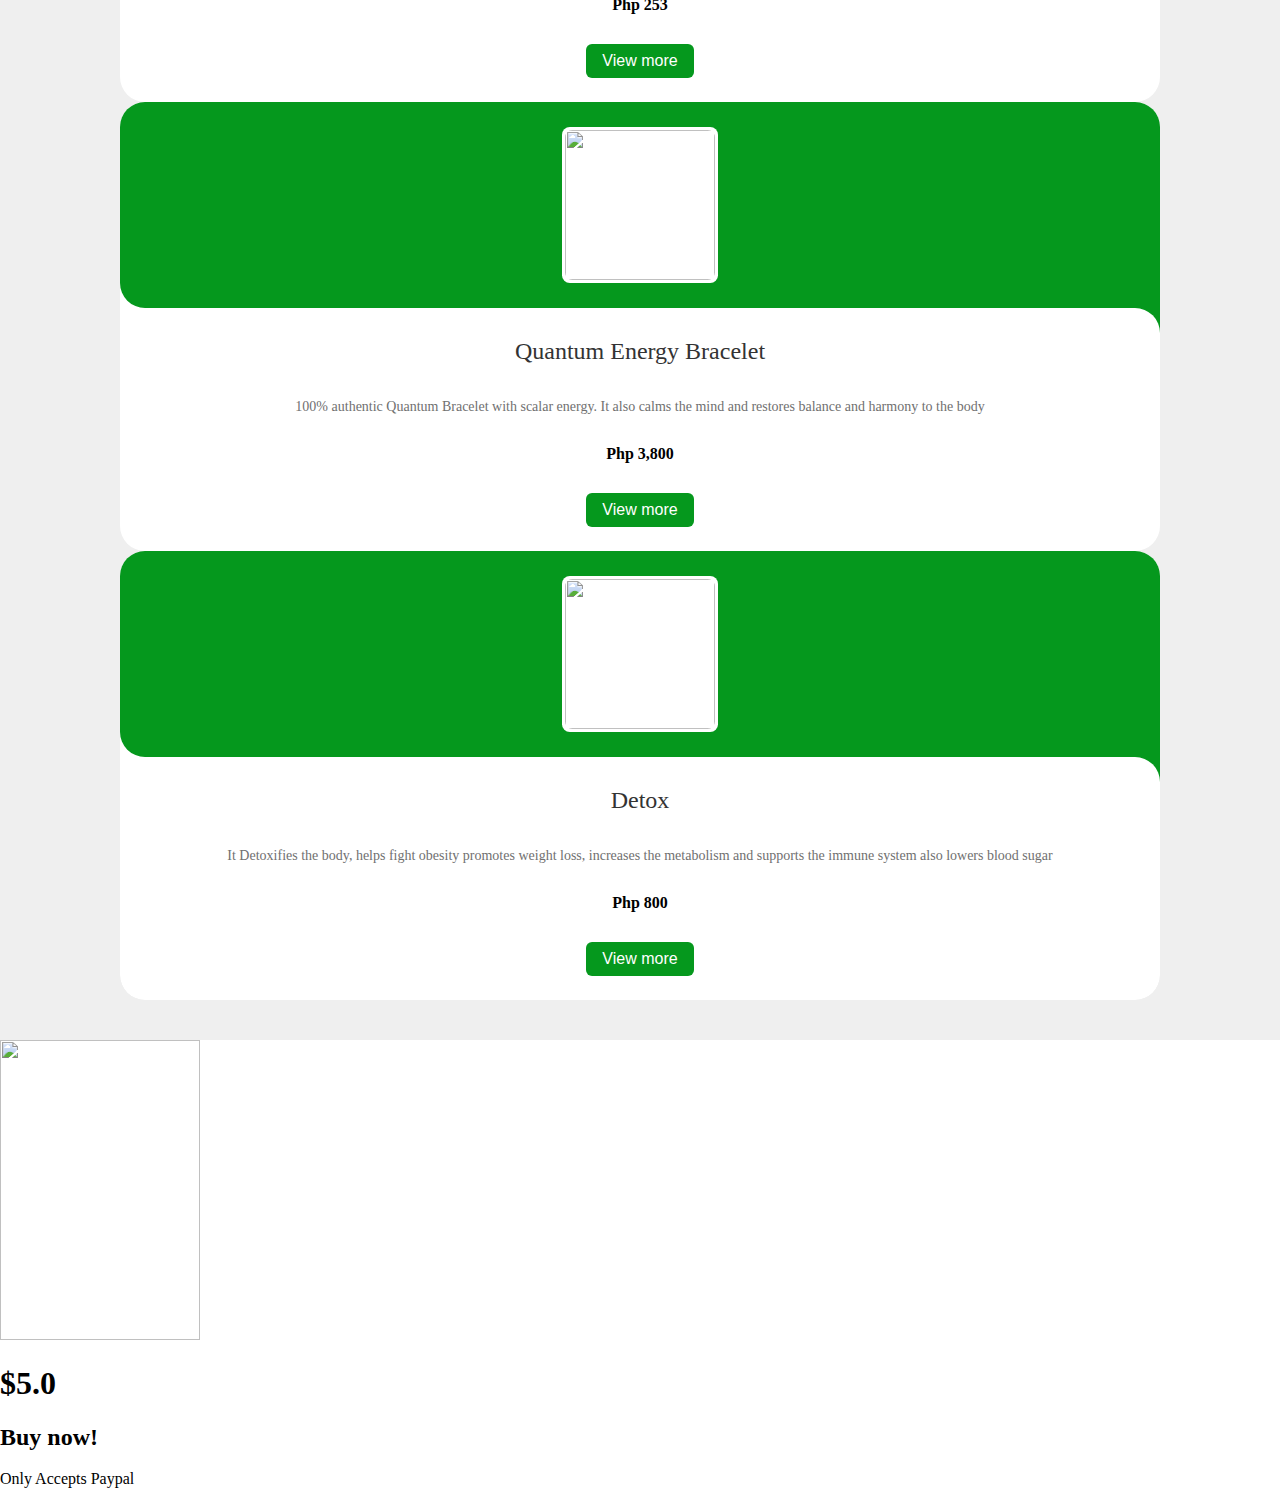
==== commit 6e83acd0: "Update index.html" ====
--- a/index.html
+++ b/index.html
@@ -13,48 +13,84 @@
 
 <header class="primary-header flex">
 			<div >
-					<a href="https://shopee.ph/yeilva_store"><img src="https://nyddanao11.github.io/mangosteencoffee/logo.png"></a>
-			<!-- <h2 class="logo">Yeilva <span class="log">STORE</span></h2> -->
+				<a href="https://shope.ee/5pZmnVEM3L"><img src="https://nyddanao11.github.io/airfryer/logo.png"></a>
+			
 		    </div>
-
 	
-		<button id="mobile-nav-toggle" aria-controls="primary-navigation" aria-expanded="false" ><i style="font-size:24px" class="fa">&#xf0c9;</i></button>
+		<button id="mobile-nav-toggle" aria-controls="primary-navigation" aria-label="Toggle Navigation" >
+			<i id="hamburger" style="font-size:24px" class="fa fa-navicon"></i>
+		<i id="close" style="font-size:24px" class="fa fa-close" aria-hidden="true"></i>
+	</button>
 		
 		<nav >
 			
-			<ul id="primary-navigation" data-visible ="false" class="primary-navigation flex">
-
-					<li class="active"> <a href="https://nyddanao11.github.io/mangosteencoffee"> <i style="font-size:24px" class="fa">&#xf015;</i></a> </li>
-
-					<li> <a href="https://nyddanao11.github.io/mangosteencoffee/aboutus.html">About Us</a> </li>
-
-					<li> <a href="https://nyddanao11.github.io/mangosteencoffee/contactus.html">Contact Us</a> </li>
+			<ul id="primary-navigation"  class="primary-navigation flex">
+
+				<li > <a href="https://nyddanao11.github.io/airfryer/"> <i style="font-size:24px" class="fa">&#xf015;</i></a> </li>
+
+					<li> <a href="C:\Users\admin\Desktop\mangosteen landing page\shoppee air fryer\aboutus.html">About Us</a> </li>
+
+					<li> <a href="C:\Users\admin\Desktop\mangosteen landing page\shoppee air fryer\contactus.html">Contact Us</a> </li>
 
 					<li> <a href="https://forms.gle/v96RxAqMzT6Pt9MB9">Sign Up</a> </li>
 
-					<div class="download">
-
-     		  <button class="downloadbut">All Product <i class="fa fa-caret-down"></i></button>
-         		 <div class="downloadlink">
-          		   <a href="#">UPS products</a>
-           			  <a href="#">Supplies</a>
-            	</div>
-   	 			 </div>
-
-				 <div class="download">
-
-     		  <button class="downloadbut"> Download <i class="fa fa-caret-down"></i></button>
-         		 <div class="downloadlink">
-          		   <a href="https://drive.google.com/file/d/1a4_qMyg4f7lipI2hWL55RH-9ur_odU7n/view">E-Catalogue</a>
-           			  <a href="#">Flyers</a>
-            		 <a href="https://docs.google.com/document/d/1-5zC7StBNT5gKorWsp6ZwzRaBgrDeCFt/edit?usp=sharing&ouid=105641947247357200570&rtpof=true&sd=true">Registration Form</a>
-           </div>
+
+			<li ><button onclick="showOuterDropdown()" class="dropbtn" class="hover-me">All Product <i class="fa fa-caret-down"></i> </button>
+					
+					<div class="myDropdown" id="outerDropdown">
+    				
+    						<ul	>	 
+       					
+       				<li >  <button onclick="showInnerDropdown1()" class="dropbtn" class="hover-me1">UPS Product <i class="fa fa-caret-down"></i> 
+       				</button>
+       								<div class="myDropdown" id="innerDropdown1" class="dropdown-content">
+         									 <ul >
+						          		   	<li><a href="https://shope.ee/5fGMc7wAMb">Mangosteen Coffee</a></li>
+						          		 	  <li><a href="https://shope.ee/8zWoaKTuiY">Buah Merah</a></li>
+						          		   	<li><a href="https://shope.ee/9K9ez2mYzp">Arctic C</a></li>
+						          		   	<li><a href="https://shope.ee/3VBs2OkPNw">Absorbent C</a></li>
+						          		   	<li><a href="https://shope.ee/frgfHkJc1">Turmeric</a></li>
+						          		   	<li><a href="https://shope.ee/7f1R0Gcq0W">Acai Berry</a></li>
+						          		   	<li><a href="https://shope.ee/6zlkDCJfWK">Mangosteen Choco</a></li>
+						          		   	<li><a href="https://shope.ee/4phFdKl5W6">Toothpaste</a></li>
+						          		   	<li><a href="https://shope.ee/1AnxGgnkrR">Garcinia Cambogia</a></li>
+						          		   	<li><a href="https://shope.ee/6KW3QFoT6u">Barley Grass juice</a></li>
+						          		   	<li><a href="https://shope.ee/8pDOP2IR6n">Quantumn bracelet</a></li>
+		          		        		   
+		          		   		</ul>
+		          		 </div>
+		          	 </li>
+		       			
+          			
+									<li ><button  onclick="showInnerDropdown2()" class="dropbtn" class="hover-me2">Supplies <i class="fa fa-caret-down"></i></button>
+           						<div class="myDropdown" id="innerDropdown2" class="dropdown-content">
+           			  				 <ul >
+				           			  	  <li><a href="https://shope.ee/7f1QD91o9Y">Air fryer</a></li>
+						           			  <li><a href="https://shope.ee/LEtcBfvRn">Nike Shoes</a></li>
+						           			  <li><a href="https://shope.ee/89xkzcWxM8">Portable Electric Iron</a></li>
+						           			  <li><a href="https://shope.ee/4ARcEavhhp">Vacuum Cleaner</a></li>
+		           						</ul>
+											</div>
+									</li>
+							</ul>
+        	</div>
+	
+   		</li>	 
+   	 		
+		<li><button onclick="showOuterDropdown1()" class="dropbtn"> Download <i class="fa fa-caret-down"></i></button>
+			 <div class="myDropdown" id="outerDropdown1">
+
+     		  	 <ul class="dropdown-content">
+          		   <li><a href="https://drive.google.com/file/d/1a4_qMyg4f7lipI2hWL55RH-9ur_odU7n/view">E-Catalogue</a></li>
+           			  <li><a href="#">Flyers</a></li>
+            		 <li><a href="https://docs.google.com/document/d/1-5zC7StBNT5gKorWsp6ZwzRaBgrDeCFt/edit?usp=sharing&ouid=105641947247357200570&rtpof=true&sd=true">Registration Form</a></li>
+           </ul>
    	  </div>
+   	</li>
+		
+	</ul>
 			
-			
-			</ul>
-			
-		</nav>
+</nav>
 
 </header>
 
@@ -87,7 +123,7 @@
 <div id="landing">
 
 		   <div class="buy">
-				<button class="button" onclick="window.location.href='https://shopee.ph/Mangosteen-Coffee-drink-mix-with-Moringa-i.784647343.21009335924';">BUY php 198</button>
+				<button class="button" onclick="window.location.href='https://shope.ee/5fGMc7wAMb';">BUY php 198</button>
 			</div>
 
 		<div class="benefits">
@@ -131,6 +167,77 @@
 
   </div> 
 
+
+<div class="product-cards">
+<div class="gallery">
+
+			<div class="content">
+				<img src="https://nyddanao11.github.io/mangosteencoffee/Picture1.png">
+					<h3>Air Fryer<h3>
+						<p>Large capacity, multi-function: French fries, chicken wings, steak, eggs, etc.
+							Heat up quickly and enjoy delicious food</p>
+					<h6>P1,149-P1,999</h6>
+					<ul>
+						<li><i class="fa fa-star checked"></i></li>
+						<li><i class="fa fa-star checked"></i></li>
+						<li><i class="fa fa-star checked"></i></li>
+						<li><i class="fa fa-star checked"></i></li>
+						<li><i class="fa fa-star checked"></i></li>
+					</ul>
+					<button class="buy-1" onclick="window.location.href='https://shope.ee/7f1QD91o9Y';">Buy Now</button>
+			</div>
+
+			<div class="content">
+				<img src="https://nyddanao11.github.io/mangosteencoffee/sa04.jpg">
+					<h3>Portable Mini Electric Iron<h3>
+						<p>Travel Helper Portable Mini Electric Iron</p>
+					<h6>P189-279</h6>
+					<ul>
+						<li><i class="fa fa-star checked"></i></li>
+						<li><i class="fa fa-star checked"></i></li>
+						<li><i class="fa fa-star checked"></i></li>
+						<li><i class="fa fa-star checked"></i></li>
+						<li><i class="fa fa-star checked"></i></li>
+					</ul>
+					<button class="buy-2" onclick="window.location.href='https://shope.ee/89xkzcWxM8';">Buy Now</button>
+			</div>
+
+			<div class="content">
+				<img src="https://nyddanao11.github.io/mangosteencoffee/nike03.png">
+					<h3>Nike Shoes<h3>
+						<p>Men Basketball Shoes Sneaker High Cut Air SHOES FOR WOMEN and men shoes </p>
+					<h6>P439-P449</h6>
+					<ul>
+						<li><i class="fa fa-star checked"></i></li>
+						<li><i class="fa fa-star checked"></i></li>
+						<li><i class="fa fa-star checked"></i></li>
+						<li><i class="fa fa-star checked"></i></li>
+						<li><i class="fa fa-star checked"></i></li>
+					</ul>
+					<button class="buy-3" onclick="window.location.href='https://shope.ee/LEtcBfvRn';">Buy Now</button>
+			</div>
+
+			<div class="content">
+				<img src="https://nyddanao11.github.io/mangosteencoffee/sa05.jpg">
+					<h3> Vacuum Cleaner<h3>
+						<p>Xiaomi Mite Remover Bed Dust Vacuum Cleaner Mite Eliminator 12Ka Big Suction UV-C Sterilization </p>
+					<h6>P599-P1799</h6>
+					<ul>
+						<li><i class="fa fa-star checked"></i></li>
+						<li><i class="fa fa-star checked"></i></li>
+						<li><i class="fa fa-star checked"></i></li>
+						<li><i class="fa fa-star checked"></i></li>
+						<li><i class="fa fa-star checked"></i></li>
+					</ul>
+					<button class="buy-4" onclick="window.location.href='https://shope.ee/4ARcEavhhp';">Buy Now</button>
+			</div>
+
+	</div>
+
+</div>
+
+  
+
  <div id="apklink">
 			 <a class="applink" href="https://nyddanao11.github.io/mangosteencoffee/store.apk"> Download APK
  							</a>
@@ -252,7 +359,7 @@
 					<h2 class="name">Buah merah</h2>
 					<p class="description">Helps in boosting body energy and immunity, detoxifying lever and preventing signs of aging</p>
 					<p><b>Php 350</b></p>
-					<button class="button"  onclick="window.location.href='https://shopee.ph/Buah-Merah-(-The-Synergy-of-7-super-Antioxidants-)-i.784647343.22317082732?xptdk=27547b36-8d47-44c6-b7f2-25dde37a1634';">View more</button>
+					<button class="button"  onclick="window.location.href='https://shope.ee/8zWoaKTuiY';">View more</button>
 				</div>
 			</div>
 
@@ -271,7 +378,7 @@
 					<p class="description">Lowers blood cholesterol, helps in boosting the immune system , increases the
 					energy levels and body hormones</p>
 					<p><b>Php 450</b></p>
-					<button class="button"  onclick="window.location.href='https://shopee.ph/Garcinia-Camboga-powder-drink-mix-dalandan-flavor-i.784647343.10497325673';" >View more</button>
+					<button class="button"  onclick="window.location.href='https://shope.ee/1AnxGgnkrR';" >View more</button>
 				</div>
 			</div>
 
@@ -289,7 +396,7 @@
 					<p class="description">Natural Tea and Powerful immune booster. It contains High levels of
 					antioxidants and anti inflamatory properties</p>
 					<p><b>Php 253</b></p>
-					<button class="button" onclick="window.location.href='https://shopee.ph/Golden-Nature-Turmeric-Tea-i.784647343.18925896953?sp_atk=38986569-e5eb-4d8e-97fa-79b78d3e2f6c&xptdk=38986569-e5eb-4d8e-97fa-79b78d3e2f6c';" >View more</button>
+					<button class="button" onclick="window.location.href='https://shope.ee/frgfHkJc1';" >View more</button>
 				</div>
 			</div>
 
@@ -308,7 +415,7 @@
 					<p class="description">100% authentic Quantum Bracelet with scalar energy. It also calms the mind
 					and restores balance and harmony to the body</p>
 					<p><b>Php 3,800</b></p>
-					<button class="button" onclick="window.location.href='https://shopee.ph/Quantum-Energy-Bracelet-i.784647343.23417089850?sp_atk=35cb4012-e484-4af1-838d-abe9c5577d63&xptdk=35cb4012-e484-4af1-838d-abe9c5577d63';" >View more</button>
+					<button class="button" onclick="window.location.href='https://shope.ee/8pDOP2IR6n';" >View more</button>
 				</div>
 			</div>
 
@@ -327,7 +434,7 @@
 					<p class="description">It Detoxifies the body, helps fight obesity promotes weight loss, increases the metabolism 
 					and supports the immune system also lowers blood sugar</p>
 					<p><b>Php 800</b></p>
-					<button class="button" onclick="window.location.href='https://shopee.ph/Detox-(Detoxifies-the-Body)-i.784647343.23417092383?sp_atk=322c9da5-ff0b-4807-a3c5-4f8c608d99eb&xptdk=322c9da5-ff0b-4807-a3c5-4f8c608d99eb';" >View more</button>
+					<button class="button" onclick="window.location.href='https://shope.ee/8UaY0Lm7hj';" >View more</button>
 				</div>
 			</div>
 
@@ -357,6 +464,7 @@
 	
 
 </body>
+<script type="text/javascript" src="https://nyddanao11.github.io/mangosteencoffee/airfryer3.js"></script>
 <script type="text/javascript" src="swipe03.js"></script>
 <script type="text/javascript" src="switch.js"></script>
 <script type="text/javascript" src="https://nyddanao11.github.io/mangosteencoffee/swiper-bundle.min.js"></script>
